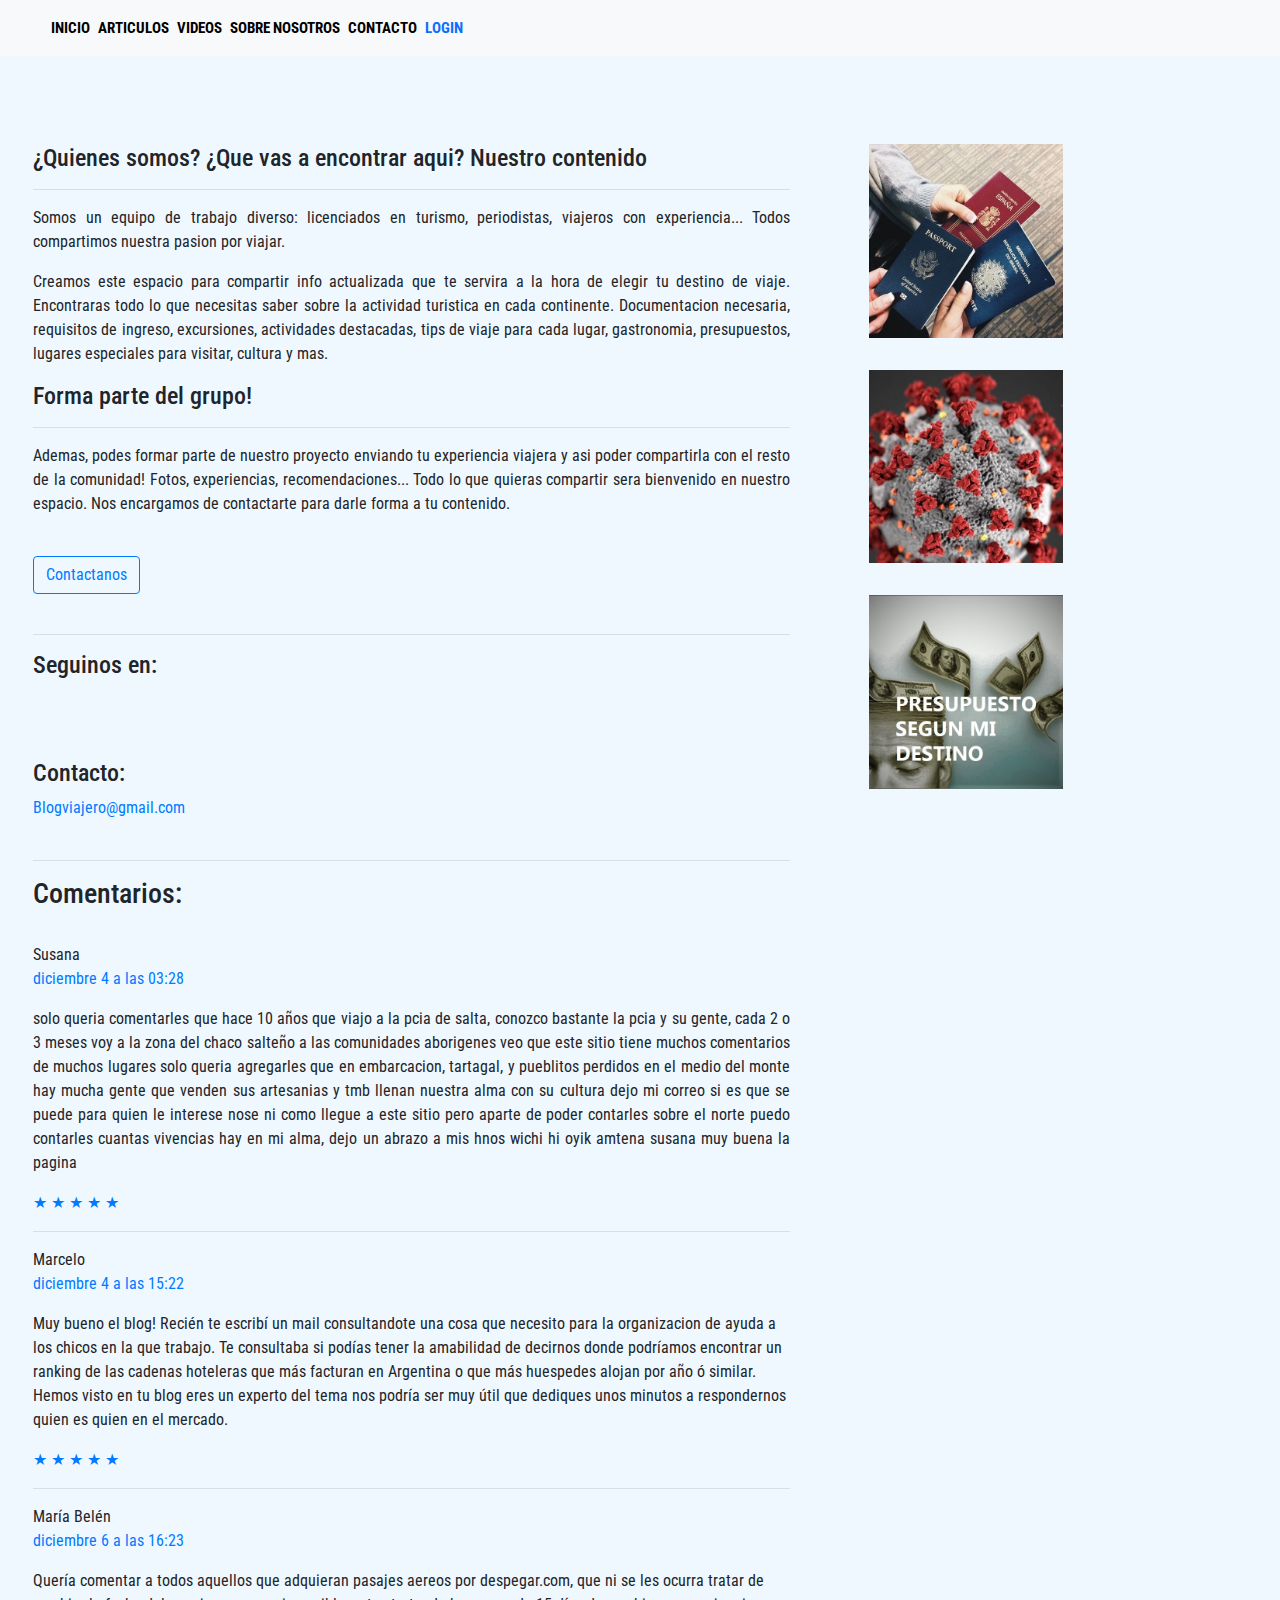
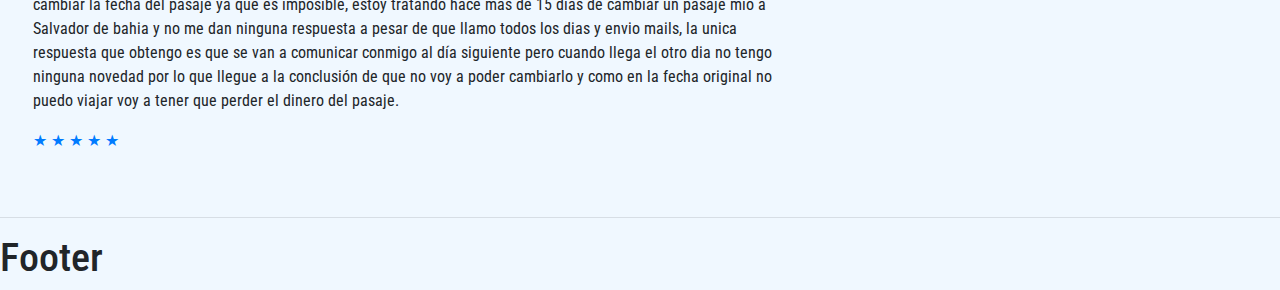
==== ABOUT.HTML @ d4d4cdcd "pullandpush_agustin_articuloshtml_e_imagenes" ====
<!DOCTYPE html>
<html lang="en">
  <head>
    <!-- Required meta tags -->
    <meta charset="utf-8" />
    <meta name="viewport" content="width=device-width, initial-scale=1" />

    <!-- Bootstrap CSS -->
    <link
      href="https://cdn.jsdelivr.net/npm/bootstrap@5.0.0-beta2/dist/css/bootstrap.min.css"
      rel="stylesheet"
      integrity="sha384-BmbxuPwQa2lc/FVzBcNJ7UAyJxM6wuqIj61tLrc4wSX0szH/Ev+nYRRuWlolflfl"
      crossorigin="anonymous"
    />
    <link
      rel="stylesheet"
      href="https://fonts.googleapis.com/css?family=Open+Sans:300,300i,400,600"
    />
    <link
      rel="stylesheet"
      href="https://stackpath.bootstrapcdn.com/bootstrap/4.3.1/css/bootstrap.min.css"
      integrity="sha384-ggOyR0iXCbMQv3Xipma34MD+dH/1fQ784/j6cY/iJTQUOhcWr7x9JvoRxT2MZw1T"
      crossorigin="anonymous"
    />
    <link
      rel="stylesheet"
      href="hps://uttse.fontawesome.com/releases/v5.7.2/css/all.css"
      integrity="sha384-fnmOCqbTlWIlj8LyTjo7mOUStjsKC4pOpQbqyi7RrhN7udi9RwhKkMHpvLbHG9Sr"
      crossorigin="anonymous"
    />
    <link rel="stylesheet" href="assets/css/animate.css" />
    <link rel="stylesheet" href="assets/css/style.css" />
    <link rel="stylesheet" href="assets/css/media-queries.css" />

    <link
      href="https://cdn.jsdelivr.net/npm/bootstrap@5.0.0-beta1/dist/css/bootstrap.min.css"
      rel="stylesheet"
      integrity="sha384-giJF6kkoqNQ00vy+HMDP7azOuL0xtbfIcaT9wjKHr8RbDVddVHyTfAAsrekwKmP1"
      crossorigin="anonymous"
    />
    <link
      href="https://fonts.googleapis.com/css2?family=Raleway&family=Signika&display=swap"
      rel="stylesheet"
    />
    <link
      rel="stylesheet"
      href="https://cdnjs.cloudflare.com/ajax/libs/font-awesome/5.14.0/css/all.min.css"
      integrity="sha512-1PKOgIY59xJ8Co8+NE6FZ+LOAZKjy+KY8iq0G4B3CyeY6wYHN3yt9PW0XpSriVlkMXe40PTKnXrLnZ9+fkDaog=="
      crossorigin="anonymous"
    />

    <!--Bootstrap CSS-->
    <link
      href="https://cdn.jsdelivr.net/npm/bootstrap@5.0.0-beta1/dist/css/bootstrap.min.css"
      rel="stylesheet"
      integrity="sha384-giJF6kkoqNQ00vy+HMDP7azOuL0xtbfIcaT9wjKHr8RbDVddVHyTfAAsrekwKmP1"
      crossorigin="anonymous"
    />
    <link
      href="https://cdn.jsdelivr.net/npm/bootstrap@5.0.0-beta1/dist/css/bootstrap.min.css"
      rel="stylesheet"
      integrity="sha384-giJF6kkoqNQ00vy+HMDP7azOuL0xtbfIcaT9wjKHr8RbDVddVHyTfAAsrekwKmP1"
      crossorigin="anonymous"
    />

    <link rel="preconnect" href="https://fonts.gstatic.com" />
    <link
      href="https://fonts.googleapis.com/css2?family=Russo+One&display=swap"
      rel="stylesheet"
    />
    <link rel="preconnect" href="https://fonts.gstatic.com" />
    <link
      href="https://fonts.googleapis.com/css2?family=Archivo+Black&family=Russo+One&display=swap"
      rel="stylesheet"
    />
    <link
      rel="stylesheet"
      href="https://use.fontawesome.com/releases/v5.8.1/css/all.css"
      integrity="sha384-50oBUHEmvpQ+1lW4y57PTFmhCaXp0ML5d60M1M7uH2+nqUivzIebhndOJK28anvf"
      crossorigin="anonymous"
    />
    <link rel="preconnect" href="https://fonts.gstatic.com" />
    <link
      href="https://fonts.googleapis.com/css2?family=Roboto+Condensed:wght@700&display=swap"
      rel="stylesheet"
    />
    <link rel="icon" href="/favicon.ico" />
    <link
      href="https://fonts.googleapis.com/css?family=Montserrat:400,700"
      rel="stylesheet"
      type="text/css"
    />
    <link
      href="https://fonts.googleapis.com/css?family=Droid+Serif:400,700,400italic,700italic"
      rel="stylesheet"
      type="text/css"
    />
    <link
      href="https://fonts.googleapis.com/css?family=Roboto+Slab:400,100,300,700"
      rel="stylesheet"
      type="text/css"
    />
    <link rel="stylesheet" href="style.css" />

    <title>Turismo - Sobre NOSOTROS</title>
  </head>
  <body class="bodypf" id="Inicio">
    <!-- Barra de navegacion-->
    <!--
  <nav class="navbar navbar-expand-lg navbar-dark fixed-top navbar_color"  style="color: #cc3a15;"id="mainNav">
    <div class="container">
      <a class="navbar-brand js-scroll-trigger" href="#page-top"><img class="nav_icon zoom" src="./img/pink-floyd2.png"
          alt="" /></a>
      <button class="navbar-toggler navbar-toggler-right" type="button" data-toggle="collapse"
        data-target="#navbarResponsive" aria-controls="navbarResponsive" aria-expanded="false"
        aria-label="Toggle navigation">
        Menu
        <i class="fas fa-bars ml-1"></i>
      </button>
      <div class="collapse navbar-collapse" id="navbarResponsive">
        <ul class="navbar-nav text-uppercase ml-auto">
          <li class="nav-item navbar_color1"><a class="nav-link js-scroll-trigger navbar_color1" href="#page-top">HOME</a></li>
          <li class="nav-item"><a class="nav-link js-scroll-trigger navbar_color1" href="#news">NEWS</a></li>
          <li class="nav-item"><a class="nav-link js-scroll-trigger navbar_color1" href="#best_videos">BEST VIDEOS...</a></li>
          <li class="nav-item"><a class="nav-link js-scroll-trigger navbar_color1" href="#discography">DISCOGRAPHY</a></li>
          <li class="nav-item"><a class="nav-link js-scroll-trigger navbar_color1" href="#contact">CONCTACT US</a></li>
        </ul>

      </div>

    </div>
  </nav> -->

    <!--%%%%%%%%%%%%%%%%%%%%%%%%%%%%%%%%%%%%%%%%%%%%%%%%%%%%%%%%%%%%%%%%%%%%%%%%%%%%%%%%%%%%%%-->

    <nav class="navbar navbar-expand-sm navbar-light bg-light sticky-top">
      <div class="container-fluid">
        <a class="navbar-brand" href="./index.html"
          ><img class="logo-navbar" src="..." alt=""
        /></a>
        <button
          class="navbar-toggler"
          type="button"
          data-bs-toggle="collapse"
          data-bs-target="#navbarNavAltMarkup"
          aria-controls="navbarNavAltMarkup"
          aria-expanded="false"
          aria-label="Toggle navigation"
        >
          <span class="navbar-toggler-icon"></span>
        </button>
        <div
          class="collapse navbar-collapse navbar-align"
          id="navbarNavAltMarkup"
        >
          <div class="navbar-nav">
            <a class="button" href="#Inicio">INICIO</a>
            <a class="button" href="#idarticulos">ARTICULOS</a>
            <a class="button" href="#idvideos">VIDEOS</a>
            <a class="button" href="#idsobrenosotros">SOBRE NOSOTROS</a>
            <a class="button" href="#idcontacto">CONTACTO</a>
          </div>
          <div>
            <!-- Button trigger modal -->

            <button
              type="button"
              class="btn btn-outline-primary btn-sm button-login"
              data-bs-toggle="modal"
              data-bs-target="#modalLogin"
              href="#"
            >
              LOGIN
            </button>
          </div>
        </div>
      </div>
    </nav>

    <!-- Modal Login -->
    <div
      class="modal fade"
      id="modalLogin"
      tabindex="-1"
      aria-labelledby="exampleModalLabel"
      aria-hidden="true"
    >
      <div class="modal-dialog">
        <div class="modal-content">
          <div class="modal-header">
            <p class="modal-title" id="exampleModalLabel"></p>
            <button
              type="button"
              class="btn-close button-close"
              data-bs-dismiss="modal"
              aria-label="Close"
            ></button>
          </div>
          <div class="modal-body">
            <button class="button-modal-logfb">Ingresar con Facebook</button>
            <button class="button-modal-loggl">Ingresar con Google</button>
            <div class="modal-separator">
              <span class="modal-span">or</span>
              <hr class="modal-hr" />
            </div>
            <form>
              <div class="mb-3">
                <label for="exampleInputEmail1" class="form-label"></label>
                <input
                  type="email"
                  class="form-control"
                  id="exampleInputEmail1"
                  aria-describedby="emailHelp"
                  placeholder="Ingrese su correo electronico"
                />
              </div>
              <div class="mb-3">
                <label for="exampleInputPassword1" class="form-label"></label>
                <input
                  type="password"
                  class="form-control"
                  id="exampleInputPassword1"
                  placeholder="Ingrese su contraseña"
                />
              </div>
              <div class="mb-3 form-check">
                <input
                  type="checkbox"
                  class="form-check-input"
                  id="exampleCheck1"
                />
                <label class="form-check-label" for="exampleCheck1"
                  >Recuerdame</label
                >
              </div>
              <div class="link-fyp">
                <a href="#">¿Olvidaste tu contraseña?</a>
              </div>
              <button type="submit" class="button-modal-login">Ingresar</button>
            </form>
          </div>
          <div class="modal-footer">
            <a href="">¿No tienes una cuenta? Registrarse</a>
          </div>
        </div>
      </div>
    </div>

    <!--%%%%%%%%%%%%%%%%%%%%%%%%%%%%%%%%%%%%%%%%%%%%%%%%%%%%%%%%%%%%%%%%%%%%%%%%%%%%%%%%%%%%%%-->
    <header>
      <!--IMAGEN PRINCIPAL-->
      <section>
        <div>
          <img style="width: 100%;" src="./img1/cabecera-bonvoyage.jpg" alt="" />
        </div>
      </section>
    </header>
    <!--Quienes somos?-->

    <section class="row">
      <div class="col-md-8 p-5">
        <p class="text-justify" style="align-content: center">
          <H4>¿Quienes somos? ¿Que vas a encontrar aqui? Nuestro contenido</H4>
          <hr>
        </p>
        <p class="text-justify" style="align-content: center">
          Somos un equipo de trabajo diverso: licenciados en turismo,
          periodistas, viajeros con experiencia... Todos compartimos nuestra
          pasion por viajar.
        </p>
        <p class="text-justify" style="align-content: center">
          Creamos este espacio para compartir info actualizada que te servira a
          la hora de elegir tu destino de viaje. Encontraras todo lo que
          necesitas saber sobre la actividad turistica en cada continente.
          Documentacion necesaria, requisitos de ingreso, excursiones,
          actividades destacadas, tips de viaje para cada lugar, gastronomia,
          presupuestos, lugares especiales para visitar, cultura y mas.
        </p>
        <h4>Forma parte del grupo!</h4>
        <hr>
        <p class="text-justify" style="align-content: center">
          Ademas, podes formar parte de nuestro proyecto enviando tu experiencia
          viajera y asi poder compartirla con el resto de la comunidad! Fotos, experiencias, recomendaciones... Todo lo que quieras compartir sera bienvenido en nuestro espacio. Nos encargamos de contactarte para darle forma a tu contenido.
        </p>
        <br>
        <button type="button" class="btn btn-outline-primary">Contactanos</button>
        <br><br>
        <hr>
        <div>
        <h4>Seguinos en:</h4>
        <br>
        <a href="https://www.facebook.com/" class="card-link fab fa-facebook-square fa-2x giro" target="_blank"></a>
        <a href="https://www.google.com/" class="card-link fab fa-google-plus-square fa-2x giro" target="_blank"></a>
        <a href="https://www.instagram.com/" class="card-link fab fa-instagram-square fa-2x giro" target="_blank"></a>
        <br><br>
        <h4>Contacto:</h4>
        <span><a href="#">Blogviajero@gmail.com</a></span>
        <br><br>
        <hr>
    </div>
    <!--SECCION COMENTARIOS-->
    <section>
        <H3>Comentarios:</H3>
        <br>
        <span>Susana</span>
        <p><a href="#">diciembre 4 a las 03:28</a></p>
        <p class="text-justify" style="align-content: center">solo queria comentarles que hace 10 años que viajo a la pcia de salta, conozco bastante la pcia y su gente, cada 2 o 3 meses voy a la zona del chaco salteño a las comunidades aborigenes veo que este sitio tiene muchos comentarios de muchos lugares solo queria agregarles que en embarcacion, tartagal, y pueblitos perdidos en el medio del monte hay mucha gente que venden sus artesanias y tmb llenan nuestra alma con su cultura dejo mi correo si es que se puede para quien le interese nose ni como llegue a este sitio pero aparte de poder contarles sobre el norte puedo contarles cuantas vivencias hay en mi alma, dejo un abrazo a mis hnos wichi hi oyik amtena susana muy buena la pagina
          </p>
          <div class="ec-stars-wrapper">
            <a href="" data-value="1" title="Votar con 1 estrellas">&#9733;</a>
            <a href="" data-value="2" title="Votar con 2 estrellas">&#9733;</a>
            <a href="" data-value="3" title="Votar con 3 estrellas">&#9733;</a>
            <a href="" data-value="4" title="Votar con 4 estrellas">&#9733;</a>
            <a href="" data-value="5" title="Votar con 5 estrellas">&#9733;</a>
        </div>
          <hr>
          <span>Marcelo</span>
          <p><a href="#">diciembre 4 a las 15:22</a></p>
          <p>Muy bueno el blog! Recién te escribí un mail consultandote una cosa que necesito para la organizacion de ayuda a los chicos en la que trabajo. Te consultaba si podías tener la amabilidad de decirnos donde podríamos encontrar un ranking de las cadenas hoteleras que más facturan en Argentina o que más huespedes alojan por año ó similar. Hemos visto en tu blog eres un experto del tema nos podría ser muy útil que dediques unos minutos a respondernos quien es quien en el mercado.</p>
          <div class="ec-stars-wrapper">
            <a href="" data-value="1" title="Votar con 1 estrellas">&#9733;</a>
            <a href="" data-value="2" title="Votar con 2 estrellas">&#9733;</a>
            <a href="" data-value="3" title="Votar con 3 estrellas">&#9733;</a>
            <a href="" data-value="4" title="Votar con 4 estrellas">&#9733;</a>
            <a href="" data-value="5" title="Votar con 5 estrellas">&#9733;</a>
          </div>
          <hr>
          <span>María Belén</span>
          <p><a href="#">diciembre 6 a las 16:23</a></p>
          <p>Quería comentar a todos aquellos que adquieran pasajes aereos por despegar.com, que ni se les ocurra tratar de cambiar la fecha del pasaje ya que es imposible, estoy tratando hace mas de 15 días de cambiar un pasaje mio a Salvador de bahia y no me dan ninguna respuesta a pesar de que llamo todos los dias y envio mails, la unica respuesta que obtengo es que se van a comunicar conmigo al día siguiente pero cuando llega el otro dia no tengo ninguna novedad por lo que llegue a la conclusión de que no voy a poder cambiarlo y como en la fecha original no puedo viajar voy a tener que perder el dinero del pasaje.</p>
          <div class="ec-stars-wrapper">
            <a href="" data-value="1" title="Votar con 1 estrellas">&#9733;</a>
            <a href="" data-value="2" title="Votar con 2 estrellas">&#9733;</a>
            <a href="" data-value="3" title="Votar con 3 estrellas">&#9733;</a>
            <a href="" data-value="4" title="Votar con 4 estrellas">&#9733;</a>
            <a href="" data-value="5" title="Votar con 5 estrellas">&#9733;</a>
          </div>
        </section>
      </div>
      <!--SIDEBAR-->
      <div class="col-md-3 herald-sidebar-right">
        <div class="mt-5 p-3">
          <a href="#">
          <img style="width: 75%; height: 75%;" src="./img1/pasaporte.jpg" href="#">
          </a>
        </div>
        <div class="p-3">
            <a href="#">
            <img style="width: 75%; height: 75%;" src="./img1/covid19.jpg" href="#">
            </a>
          </div>
          <div class="p-3">
            <a href="#">  
            <img style="width: 75%; height: 75%;" src="./img1/DINERO.jpg" href="#">
            </a>
          </div>
      </div>


    </section>
    <!--Footer-->
    <section>
      <hr />
      <h1>Footer</h1>
    </section>
    <!-- Optional JavaScript; choose one of the two! -->

    <!-- Option 1: Bootstrap Bundle with Popper -->
    <script
      src="https://cdn.jsdelivr.net/npm/bootstrap@5.0.0-beta2/dist/js/bootstrap.bundle.min.js"
      integrity="sha384-b5kHyXgcpbZJO/tY9Ul7kGkf1S0CWuKcCD38l8YkeH8z8QjE0GmW1gYU5S9FOnJ0"
      crossorigin="anonymous"
    ></script>

    <!-- Option 2: Separate Popper and Bootstrap JS -->
    <!--
    <script src="https://cdn.jsdelivr.net/npm/@popperjs/core@2.6.0/dist/umd/popper.min.js" integrity="sha384-KsvD1yqQ1/1+IA7gi3P0tyJcT3vR+NdBTt13hSJ2lnve8agRGXTTyNaBYmCR/Nwi" crossorigin="anonymous"></script>
    <script src="https://cdn.jsdelivr.net/npm/bootstrap@5.0.0-beta2/dist/js/bootstrap.min.js" integrity="sha384-nsg8ua9HAw1y0W1btsyWgBklPnCUAFLuTMS2G72MMONqmOymq585AcH49TLBQObG" crossorigin="anonymous"></script>
    -->
  </body>
</html>
---- style.css ----
.bodypf {
  /*background-image: url("./img/pulse.jpg");*/
  background-color: aliceblue;
  min-height: 100vh;
  display: flex;
  flex-direction: column;
  background-repeat: no-repeat;
  background-attachment: fixed;  
  background-size: cover;
  font-family: 'Roboto Condensed', sans-serif;
}

.no_wrap {
  display: flex;
  flex-wrap: nowrap;
}

.nav_icon {
    width: 100px;
    height: 50px;
}
.wrapper {
    overflow: visible;
    padding: 0 15px;
}

.nav-bar {
    height: 80px;
    background: #151515;
    overflow: visible;
    z-index: 110;
    background-repeat: no-repeat;
    background-position: top center;
    background-image: url(../img/nav-bg.png);
    background-attachment: fixed; 
}
.social-links1 {
        display: flex;
        flex-direction: row;
        margin-top: auto;
        justify-content: right;
        background-color: rgba(5, 1, 7, 0);
        font-family: sans-serif ;
        color: aliceblue;
        width: 100%;

}

.giro  {
    transition-duration: 0.7s;
    
}

.zoom {
  background-color: rgba(0, 128, 0, 0);
  transition: transform .2s; /* Animation */
  margin: 0 auto;
}

.giro:hover {
    transform: rotate3d(0.8, 1, 0, 360deg);
    transition-timing-function: ease-in-out;
    
}

.zoom:hover {
  transform: scale(2); /* (150% zoom - Note: if the zoom is too large, it will go outside of the viewport) */
}
.header_image {
    padding-top: 18rem;
    padding-bottom: 12rem;
    text-align: center;
    color: #fff;
    background-repeat: no-repeat;
    background-attachment: scroll;
    background-position: center center;
    background-size: cover;
    min-height: auto;
    /*background-image: url("./img/pulse.jpg");*/
    background-image: url("./img/bg_header.jpg");
    background-attachment: scroll; 
    
  }

  .disc_image {
    padding-top: 18rem;
    padding-bottom: 12rem;
    text-align: center;
    color: rgb(8, 0, 0);
    background-repeat: no-repeat;
    background-attachment: scroll;
    background-position: center center;
    background-size: cover;
    min-height: auto;
    background-image: url("./img/bg_disc.jpg");
    background-attachment: scroll; 
  }


  .news_image {
    padding-top: 18rem;
    padding-bottom: 12rem;
    text-align: center;
    color: rgb(8, 0, 0);
    background-repeat: no-repeat;
    background-attachment: scroll;
    background-position: center center;
    background-size: cover;
    min-height: auto;
    /*background: linear-gradient(to bottom, rgba(255,255,255,0.15) 0%, rgba(252, 249, 249, 0.15) 100%), radial-gradient(at top center, rgba(241, 239, 239, 0.4) 0%, rgba(245, 241, 241, 0.4) 120%) #989898;*/
    /*background-blend-mode: multiply,multiply;*/
    /*background-image: url("./img/bg_disc.jpg");*/
    /*background-image: url("./img1/bg_articulos.jfif");*/
    background-color: rgb(218, 234, 248);
    background-attachment: scroll; 

  }

  .bg_footer2 {
    padding-top: 18rem;
    padding-bottom: 12rem;
    text-align: center;
    color: rgb(8, 0, 0);
    background-repeat: no-repeat;
    background-attachment: scroll;
    background-position: center center;
    background-size: auto;
    min-height: auto;
    /*background: linear-gradient(to bottom, rgba(255,255,255,0.15) 0%, rgba(252, 249, 249, 0.15) 100%), radial-gradient(at top center, rgba(241, 239, 239, 0.4) 0%, rgba(245, 241, 241, 0.4) 120%) #989898;*/
    /*background-blend-mode: multiply,multiply;*/
    /*background-image: url("./img/bg_disc.jpg");*/
    background-image: url("./img/bg_footer2.png");
    background-attachment: scroll; 

  }

  
.bg_white {

 background-color: aliceblue;
    
}
.bg_white_tr {
    
    background-color: rgba(240, 248, 255, 0.37);
       
   }
.bg_black {

    background-color: black;
       
   }

   .bg_black_tr {

    background-color: rgba(0, 0, 0, 0.205);
       
   }

   .bg_blue_tr {

    background-color: rgba(9, 63, 133, 0.548);
       
   }
   .bg_green_tr {

    background-color: rgba(38, 102, 12, 0.5);
       
   }
   
   

.navbar_color10 {
  color: #cc3c3c ;
}
a .navbar_color10:hover {
  color: #6d6060 ;
}
  .best_image {
    padding-top: 18rem;
    padding-bottom: 12rem;
    text-align: center;
    color: rgb(2, 0, 0);
    background-repeat: no-repeat;
    background-attachment: scroll;
    background-position: center center;
    background-size: cover;
    min-height: auto;
    /*background-color:black;*/
    background-image: url(./img/bg_bestvideos.jpg);
    background-blend-mode: multiply,multiply;
    background-attachment: scroll; 

    /*background-image: url("./img/bg_news.jpg");*/
  }
  .zoom {
    background-color: rgba(0, 128, 0, 0);
    transition: transform .2s; /* Animation */
    margin: 0 auto;
  }
  


  /* Best videos section*/
  * {
	margin:0;
	padding: 0;
	box-sizing: border-box;
}
section {
	position: relative;
	width: 100%;
	/*height: 100vh;*/
 
}
section video{
	position: absolute;
	top: 0;
	left: 0;
	width: 100%;
	height: 100%;
	object-fit: cover;
}
section .navegacion{
	position: absolute;
	bottom: 40px;
	left: 50%;
	transform: translateX(-50%);
	z-index: 100;
	display: flex;
	justify-content: center;
	align-items:  center;
}
 
section .navegacion li{
	list-style: none;
	cursor: pointer;
	margin: 0 10px;
	border-radius: 2px;
	background: #eee;
	padding: 3px 3px 0;
	opacity: 0.65;
	transition: 0.6s;
}
 
section .navegacion li:hover{
	opacity: 1;
	background: #fff;
}
 
section .navegacion li img{
	width: 150px;
	transition: 0.6s;
}
 
section .navegacion li img:hover{
	width: 200px;
}

.bg_white_tr .visitado {
    color: rgb(245, 248, 245);
    text-decoration: none;
  }


  /*section contact-footer*/

  footer {
    padding-top: 30px;
    background-color: #292c2f;
    color: #bbb;
  }
  
  footer a {
    color: #999;
    text-decoration:none;
  }
  
  footer a:hover, footer a:focus {
    color: #aaa;
    text-decoration:none;
    border-bottom:1px dotted #999;
  }
  
  footer .form-control {
      background-color: #1f2022;
      box-shadow: 0 1px 0 0 rgba(255, 255, 255, 0.1);
      border: none;
      resize: none;
      color: #d1d2d2;
      padding: 0.7em 1em;
  }

  div.sticky {
    position: -webkit-sticky; /* Safari */
    position: sticky;
    top: 0;
  }

  .img1 {
    max-width: 400px;
    
  }
  img.img1 {
    max-width: 400px;
    
  }
  
  @media screen and (max-width: 2500px) {
    .img1 {
      width: 400px;
      max-height: 510px;
      /*overflow: hidden;*/
      justify-content: space-between;
    
    }
    .img2 {
      width: 400px;
      max-height: 100px;
      /*overflow: hidden;*/
      justify-content: space-between;
    
    }

    div.card {
      width: 400px;
      height: 900px;
      /*overflow: hidden;*/
      
    }
  
  }

  @media screen and (max-width: 768px) {
    .img1 {
      width: 225px;
      max-height: 280px;
      /*overflow: hidden;*/
      justify-content: space-between;
    
    }
    .img2 {
      width: 225px;
      max-height: 100px;
      /*overflow: hidden;*/
      justify-content: space-between;
    
    }

    div.card {
      width: 225px;
      height: 400px;
      /*overflow: hidden;*/
      
    }
    
    }

    h4.img1 {
      font-size: 0.8rem;
    }
    h6.img1 {
      font-size: 0.5rem;
    }
    p.img1 {
      font-size: 0.3rem;
    }

    }

  
    

    @media screen and (max-width: 425px) {
      .img1 {
        width: 130px;
        max-height: 130px;
        /*overflow: hidden;*/
        justify-content: space-between;
    
      }

      .img2 {
        width: 130px;
        max-height: 50px;
        /*overflow: hidden;*/
        justify-content: space-between;
    
      }
      div.card {
        width: 130px;
        height: 300px;
        /*overflow: hidden;*/
        /*font-size: 0.5rem;*/
       
    }
    h4 {
      font-size: 0.5rem;
    }
    h6 {
      font-size: 0.3rem;
    }
    p {
      font-size: 0.1rem;
    }

  }

  @media screen and (max-width: 375px) {
    .img1 {
      width: 115px;
      max-height: 320px;
      /*overflow: hidden;*/
      justify-content: space-between;
    }

    .img2 {
      width: 115px;
      max-height: 30px;
      /*overflow: hidden;*/
      justify-content: space-between;
    }
    
    div.card {
      width: 115px;
      height: 300px;
      /*overflow: hidden;*/
      /*font-size: 0.5rem;*/
     
  }
  h4 {
    font-size: 0.5rem;
  }
  h6 {
    font-size: 0.3rem;
  }
  p {
    font-size: 0.1rem;
  }
  div.card.img2 {
    width: 115px;
    height: 30px;
    /*overflow: hidden;*/
    /*font-size: 0.5rem;*/
   
}


}




  @media screen and (max-width: 320px) {
    .img1 {
      width: 100px;
      max-height: 160px;
      /*overflow: hidden;*/
      justify-content: space-between;
    }
    .img2 {
      width: 100px;
      max-height: 25px;
      /*overflow: hidden;*/
      justify-content: space-between;
    }
    div.card {
      width: 100px;
      max-height: 160px;
      /*overflow: hidden;*/
      /*font-size: 0.5rem;*/
      margin-left: 0;
  }
  div.card.img2 {
    width: 100px;
    max-height: 80px;
    /*overflow: hidden;*/
    /*font-size: 0.5rem;*/
}

  h4 {
    font-size: 0.4rem;
  }
  h6 {
    font-size: 0.2rem;
  }
  p {
    font-size: 0.1rem;
  }
}


/* css agustin*/
/* CSS NAVBAR */

.logo-navbar {
  width: 70px;
}

@media only screen and (min-width: 768px) {
  .navbar-align {
    width: 450px;
  }
}

/* CSS NAVBAR Buttons */

.button {
  padding: 0.1rem 0.25rem;
  font-weight: bold;
  font-size: 0.95rem;
  color: black;
  text-decoration: none;
}

.button-login {
  padding: 0.1rem 0.25rem;
  font-weight: 700;
  font-size: 0.95rem;
  color: #0d6efd;
  text-decoration: none;
  background-color: #f8f9fa;
  border: none;
}

nav > div > div > div > a:hover {
  color: rgb(140, 211, 235);
  transform: scale(1.03);
}

nav > div > div > div > a:active {
  color: rgb(140, 211, 235);
  transform: scale(1.03);
}

/* CSS Modal Login */

.button-close {
  font-size: 10px;
}
.button-modal-logfb {
  border: 1px solid black;
  background-color: #4568b2;
  color: white;
  font-weight: 500;
  font-size: 14px;
  width: 100%;
  margin: 10px 0px 0px;
  padding: 14px 16px;
}

.button-modal-loggl {
  border: 1px solid grey;
  background-color: transparent;
  color: black;
  font-weight: 500;
  font-size: 14px;
  width: 100%;
  margin: 10px 0px 0px;
  padding: 14px 16px;
}

.modal-separator {
  position: relative;
  text-align: center;
  height: 34px;
}

.modal-span {
  font-size: 14px;
  font-weight: bold;
  text-align: center;
  color: #757575;
  display: inline-block;
  background-color: white;
  padding: 8px;
  margin-top: 10px;
  margin-bottom: 10px;
}

.modal-hr {
  margin: -25px auto 10px;
  width: 100%;
  border: 0;
  border-top: 1px solid rgb(224, 224, 224);
  opacity: 100;
}

.link-fyp {
  margin: 1rem 0;
}

div > div > div > div > form > div > a:link {
  text-decoration: none;
  color: black;
}

div > div > div > div > form > div > a:hover {
  text-decoration: none;
  color: black;
}

div > div > div > div > form > div > a:active {
  text-decoration: none;
  color: black;
}

div > div > div > div > form > div > a:visited {
  text-decoration: none;
  color: black;
}

.button-modal-login {
  border: 1px solid #eee;
  border-radius: 0;
  background-color: #1db9ec;
  color: white;
  font-weight: 500;
  font-size: 14px;
  width: 100%;
  margin: 10px 0px 0px;
  padding: 14px 16px;
}

div > div > div > div > a:link {
  text-decoration: none;
  color: black;
}

div > div > div > div > a:hover {
  text-decoration: none;
  color: black;
}

div > div > div > div > a:active {
  text-decoration: none;
  color: black;
}

div > div > div > div > a:visited {
  text-decoration: none;
  color: black;
}

/*css mauro*/

/*css cony*/

/*css eduardo*/

/* header*/
.carousel-item {
  height: 65vh;
  min-height: 350px;
  background: no-repeat center center scroll;
  -webkit-background-size: cover;
  -moz-background-size: cover;
  -o-background-size: cover;
  background-size: cover;
}
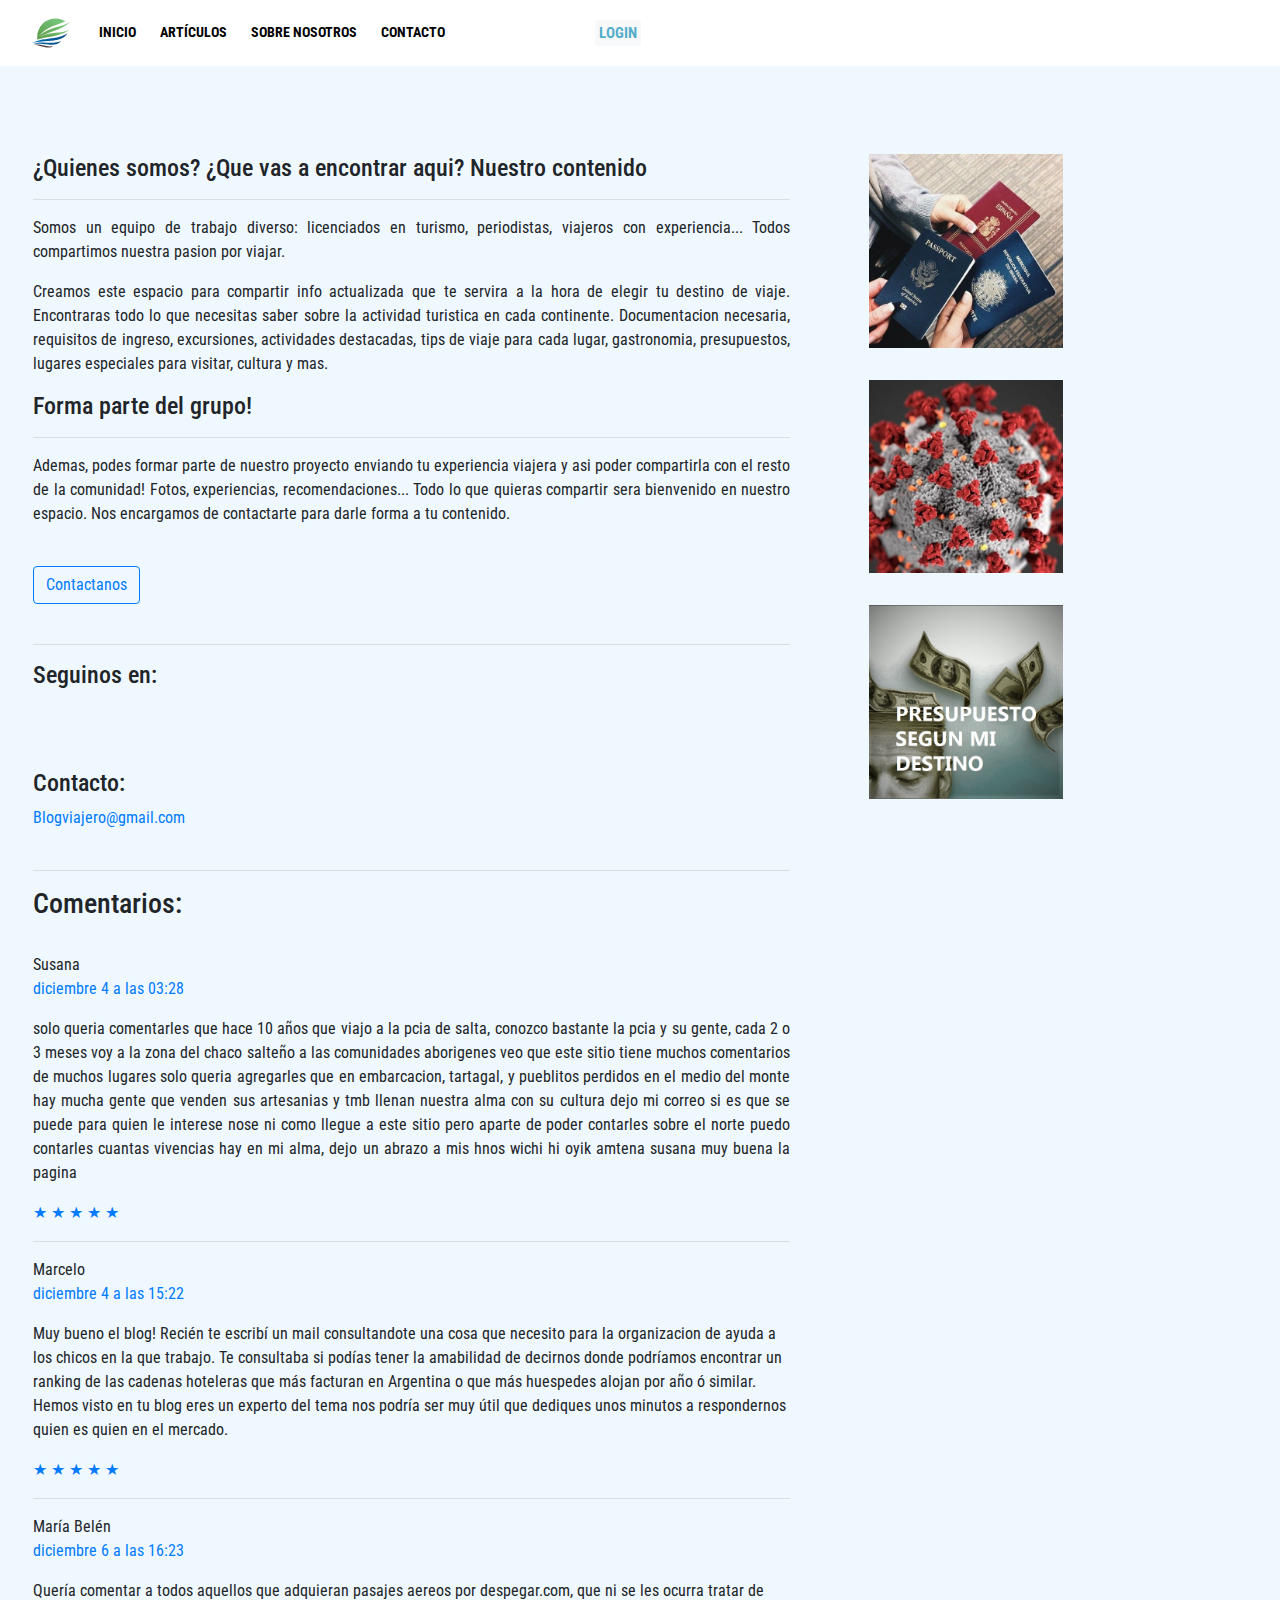
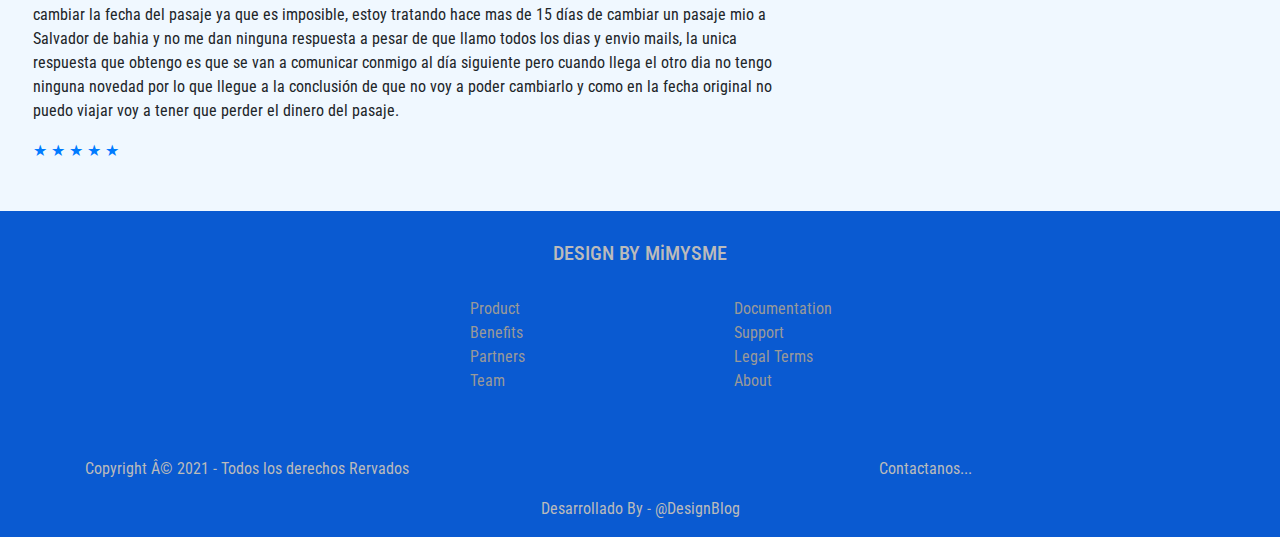
==== commit d7336cf6: "actualizo_index_y_navbar_en_htmls" ====
--- a/ABOUT.HTML
+++ b/ABOUT.HTML
@@ -101,81 +101,36 @@
       type="text/css"
     />
     <link rel="stylesheet" href="style.css" />
+    <link rel="stylesheet" href="./articulos-style.css" />
+
 
     <title>Turismo - Sobre NOSOTROS</title>
   </head>
   <body class="bodypf" id="Inicio">
-    <!-- Barra de navegacion-->
-    <!--
-  <nav class="navbar navbar-expand-lg navbar-dark fixed-top navbar_color"  style="color: #cc3a15;"id="mainNav">
-    <div class="container">
-      <a class="navbar-brand js-scroll-trigger" href="#page-top"><img class="nav_icon zoom" src="./img/pink-floyd2.png"
-          alt="" /></a>
-      <button class="navbar-toggler navbar-toggler-right" type="button" data-toggle="collapse"
-        data-target="#navbarResponsive" aria-controls="navbarResponsive" aria-expanded="false"
-        aria-label="Toggle navigation">
-        Menu
-        <i class="fas fa-bars ml-1"></i>
-      </button>
-      <div class="collapse navbar-collapse" id="navbarResponsive">
-        <ul class="navbar-nav text-uppercase ml-auto">
-          <li class="nav-item navbar_color1"><a class="nav-link js-scroll-trigger navbar_color1" href="#page-top">HOME</a></li>
-          <li class="nav-item"><a class="nav-link js-scroll-trigger navbar_color1" href="#news">NEWS</a></li>
-          <li class="nav-item"><a class="nav-link js-scroll-trigger navbar_color1" href="#best_videos">BEST VIDEOS...</a></li>
-          <li class="nav-item"><a class="nav-link js-scroll-trigger navbar_color1" href="#discography">DISCOGRAPHY</a></li>
-          <li class="nav-item"><a class="nav-link js-scroll-trigger navbar_color1" href="#contact">CONCTACT US</a></li>
-        </ul>
-
+    <!-- Barra de navegación -->
+    <nav id="Inicio" class="navbar navbar-expand-sm navbar-light sticky-top">
+      <div class="container-fluid justify-content-start">
+          <a class="navbar-brand" href="./index.html"><img class="logo-navbar" src="./img/logo-navbar.svg" alt=""></a>
+          <button class="navbar-toggler" type="button" data-bs-toggle="collapse" data-bs-target="#navbarNavAltMarkup"
+              aria-controls="navbarNavAltMarkup" aria-expanded="false" aria-label="Toggle navigation">
+              <span class="navbar-toggler-icon"></span>
+          </button>
+          <div class="collapse navbar-collapse navbar-align" id="navbarNavAltMarkup">
+              <div class="navbar-nav">
+                  <a class="button" href="./index.html">INICIO</a>
+                  <a class="button" href="./articulos.html">ARTÍCULOS</a>
+                  <a class="button" href="ABOUT.HTML">SOBRE NOSOTROS</a>
+                  <a class="button" href="#">CONTACTO</a>
+              </div>
+              <div>
+                  <!-- Button trigger modal -->
+
+                  <button type="button" class="btn btn-outline-primary btn-sm button-login" data-bs-toggle="modal"
+                      data-bs-target="#modalLogin" href="#">LOGIN</button>
+              </div>
+          </div>
       </div>
-
-    </div>
-  </nav> -->
-
-    <!--%%%%%%%%%%%%%%%%%%%%%%%%%%%%%%%%%%%%%%%%%%%%%%%%%%%%%%%%%%%%%%%%%%%%%%%%%%%%%%%%%%%%%%-->
-
-    <nav class="navbar navbar-expand-sm navbar-light bg-light sticky-top">
-      <div class="container-fluid">
-        <a class="navbar-brand" href="./index.html"
-          ><img class="logo-navbar" src="..." alt=""
-        /></a>
-        <button
-          class="navbar-toggler"
-          type="button"
-          data-bs-toggle="collapse"
-          data-bs-target="#navbarNavAltMarkup"
-          aria-controls="navbarNavAltMarkup"
-          aria-expanded="false"
-          aria-label="Toggle navigation"
-        >
-          <span class="navbar-toggler-icon"></span>
-        </button>
-        <div
-          class="collapse navbar-collapse navbar-align"
-          id="navbarNavAltMarkup"
-        >
-          <div class="navbar-nav">
-            <a class="button" href="#Inicio">INICIO</a>
-            <a class="button" href="#idarticulos">ARTICULOS</a>
-            <a class="button" href="#idvideos">VIDEOS</a>
-            <a class="button" href="#idsobrenosotros">SOBRE NOSOTROS</a>
-            <a class="button" href="#idcontacto">CONTACTO</a>
-          </div>
-          <div>
-            <!-- Button trigger modal -->
-
-            <button
-              type="button"
-              class="btn btn-outline-primary btn-sm button-login"
-              data-bs-toggle="modal"
-              data-bs-target="#modalLogin"
-              href="#"
-            >
-              LOGIN
-            </button>
-          </div>
-        </div>
-      </div>
-    </nav>
+  </nav>
 
     <!-- Modal Login -->
     <div
@@ -358,11 +313,109 @@
 
 
     </section>
-    <!--Footer-->
-    <section>
-      <hr />
-      <h1>Footer</h1>
-    </section>
+    <footer class="footer" id="idcontacto">
+      <div class="container">
+        <div class="row">
+          <div class="col-md">
+            <div class="d-flex justify-content-center">
+              <h5><i class="fa fa-code"></i> DESIGN BY MiMYSME</h5>
+            </div>
+            <div class="row d-flex justify-content-center mt-4 mb-4">
+              <div class="col-3 d-flex justify-content-center">
+                <ul class="list-unstyled">
+                  <li><a href="">Product</a></li>
+                  <li><a href="">Benefits</a></li>
+                  <li><a href="">Partners</a></li>
+                  <li><a href="">Team</a></li>
+                </ul>
+              </div>
+              <div class="col-3 d-flex justify-content-center">
+                <ul class="list-unstyled">
+                  <li><a href="">Documentation</a></li>
+                  <li><a href="">Support</a></li>
+                  <li><a href="">Legal Terms</a></li>
+                  <li><a href="">About</a></li>
+                </ul>
+              </div>
+            </div>
+            <div class="d-flex justify-content-center">
+              <a
+                href="https://www.facebook.com/"
+                class="card-link fab fa-facebook fa-2x giro"
+                target="_blank"
+              ></a>
+              <a
+                href="https://twitter.com/?lang=es"
+                class="card-link fab fa-twitter-square fa-2x giro"
+                target="_blank"
+              ></a>
+              <a
+                href="https://www.youtube.com/"
+                class="card-link fab fa-youtube-square fa-2x giro"
+                target="_blank"
+              ></a>
+              <a
+                href="https://www.instagram.com/"
+                class="card-link fab fa-instagram fa-2x giro"
+                target="_blank"
+              ></a>
+            </div>
+            <br />
+          </div>
+  
+          <div class="container">
+            <div class="row mt-auto">
+              <div class="col-md-6">
+                <p>Copyright Â© 2021 - Todos los derechos Rervados</p>
+              </div>
+              <div class="col-md-6 d-flex justify-content-center">
+                <p>Contactanos...</p>
+                <a
+                  href="https://mail.google.com/mail/u/0/?tab=rm&amp;ogbl#inbox"
+                  target="_blank"
+                  ><img src="./img/email.png" height="30px" alt="" />
+                </a>
+              </div>
+            </div>
+            <div class="row mt-auto">
+              <div class="col-md text-center">
+                <p>Desarrollado By - @DesignBlog</p>
+              </div>
+            </div>
+          </div>
+          <!-- <div class="col-md-2">
+            <h5 class="text-md-right">Contact Us</h5>
+            <hr />
+          </div>
+          <div class="col-md-5">
+            <form>
+              <fieldset class="form-group">
+                <input
+                  type="email"
+                  class="form-control"
+                  id="exampleInputEmail1"
+                  placeholder="Enter email"
+                />
+              </fieldset>
+              <fieldset class="form-group">
+                <textarea
+                  class="form-control"
+                  id="exampleMessage"
+                  placeholder="Message"
+                ></textarea>
+              </fieldset>
+              <fieldset class="form-group text-xs-right">
+                <button type="button" class="btn btn-secondary-outline btn-lg">
+                  Send
+                </button>
+              </fieldset>
+            </form>
+          </div> -->
+        </div>
+      </div>
+    </footer>
+    
+  </section>
     <!-- Optional JavaScript; choose one of the two! -->
 
     <!-- Option 1: Bootstrap Bundle with Popper -->
--- a/style.css
+++ b/style.css
@@ -1,12 +1,12 @@
 .bodypf {
   /*background-image: url("./img/pulse.jpg");*/
   background-color: aliceblue;
-  min-height: 100vh;
   display: flex;
   flex-direction: column;
   background-repeat: no-repeat;
   background-attachment: fixed;  
-  background-size: cover;
+  background-size: auto;
+  min-height: auto;
   font-family: 'Roboto Condensed', sans-serif;
 }
 
@@ -110,8 +110,9 @@
     /*background: linear-gradient(to bottom, rgba(255,255,255,0.15) 0%, rgba(252, 249, 249, 0.15) 100%), radial-gradient(at top center, rgba(241, 239, 239, 0.4) 0%, rgba(245, 241, 241, 0.4) 120%) #989898;*/
     /*background-blend-mode: multiply,multiply;*/
     /*background-image: url("./img/bg_disc.jpg");*/
-    /*background-image: url("./img1/bg_articulos.jfif");*/
-    background-color: rgb(218, 234, 248);
+    /*background-image: url("./img1/articulos.webp");*/
+    background: rgb(255,255,255);
+    background: radial-gradient(circle, rgb(115, 205, 228) 0%, rgb(248, 250, 249) 100%);
     background-attachment: scroll; 
 
   }
@@ -184,12 +185,13 @@
     background-repeat: no-repeat;
     background-attachment: scroll;
     background-position: center center;
-    background-size: cover;
+    background-size: 15%;
     min-height: auto;
-    /*background-color:black;*/
-    background-image: url(./img/bg_bestvideos.jpg);
-    background-blend-mode: multiply,multiply;
+    /*background-color: white ;*/
+    background-image: url(./img1/videos.png);
+    /*background-blend-mode: multiply,multiply;*/
     background-attachment: scroll; 
+    max-height: 800px;
 
     /*background-image: url("./img/bg_news.jpg");*/
   }
@@ -202,6 +204,10 @@
 
 
   /* Best videos section*/
+  .iframet {
+    width: 850px ;
+    height: 415px;
+  }
   * {
 	margin:0;
 	padding: 0;
@@ -265,11 +271,7 @@
 
   /*section contact-footer*/
 
-  footer {
-    padding-top: 30px;
-    background-color: #292c2f;
-    color: #bbb;
-  }
+  
   
   footer a {
     color: #999;
@@ -503,6 +505,37 @@
   }
 }
 
+/* CSS NAVBAR Buttons */
+
+.button {
+  padding: 0.1rem 0.25rem;
+  font-weight: bold;
+  font-size: 0.95rem;
+  color: black;
+  text-decoration: none;
+}
+
+.button-login {
+  padding: 0.1rem 0.25rem;
+  font-weight: 700;
+  font-size: 0.95rem;
+  color: #0d6efd;
+  text-decoration: none;
+  background-color: #f8f9fa;
+  border: none;
+}
+
+nav > div > div > div > a:hover {
+  color: rgb(140, 211, 235);
+  transform: scale(1.03);
+}
+
+nav > div > div > div > a:active {
+  color: rgb(140, 211, 235);
+  transform: scale(1.03);
+}
+
+/* CSS Modal Login */
 /* CSS NAVBAR Buttons */
 
 .button {
@@ -642,6 +675,121 @@
   color: black;
 }
 
+/* CSS Footer */
+
+footer {
+    margin-top: auto; /*cony*/
+    padding-top: 30px;
+    background-color: #0a5ad1;
+    color: #bbb;
+  }
+
+footer > div > ul > li {
+  list-style: none;
+}
+
+.img-logos-footer {
+  display: flex;
+  flex-wrap: wrap;
+  justify-content: space-between;
+  margin-left: 20%;
+  margin-right: 20%;
+}
+
+.img-footer {
+  width: 60px;
+  filter: invert(100%);
+}
+
+.copyright-footer {
+  margin-left: 20%;
+  color: black;
+}
+
+.links-footer {
+  display: flex;
+  flex-wrap: wrap;
+  margin-left: 20%;
+  padding: 0;
+}
+
+.color-icon {
+  color: black;
+  font-size: 20px;
+}
+
+.icons-footer {
+  margin-top: 10px;
+}
+
+footer > div > ul > a:link {
+  text-decoration: none;
+  list-style: none;
+  color: black;
+}
+
+footer > div > ul > a:visited {
+  text-decoration: none;
+  color: black;
+}
+
+footer > div > ul > a:hover {
+  text-decoration: none;
+  color: black;
+}
+
+footer > div > ul > a:active {
+  text-decoration: none;
+  color: black;
+}
+
+@media only screen and (max-width: 768px) {
+  .copyright-footer {
+    display: flex;
+    flex-wrap: wrap;
+    justify-content: start;
+    margin-left: 15%;
+    margin-right: 10%;
+  }
+  .links-footer {
+    margin-left: 15%;
+  }
+}
+
+@media only screen and (max-width: 425px) {
+  .img-footer {
+    margin-left: 0;
+  }
+  .icons-footer {
+    margin-left: 3px;
+    margin-right: 3px;
+    padding: 0;
+  }
+  .img-logos-footer {
+    display: flex;
+    justify-content: center;
+    margin-top: 10px;
+    margin-bottom: 15px;
+  }
+  .links-footer {
+    display: flex;
+    flex-wrap: wrap;
+    flex-direction: column;
+  }
+}
+
+@media only screen and (min-width: 1440px) {
+  footer {
+    padding-left: 10%;
+  }
+}
+
+@media only screen and (min-width: 650px) {
+  .priv-mediaq {
+    margin-left: 20px;
+  }
+}
+
 /*css mauro*/
 
 /*css cony*/
--- a/articulos-style.css
+++ b/articulos-style.css
@@ -0,0 +1,555 @@
+/* CSS BODY */
+
+body {
+  min-height: 100vh;
+  display: flex;
+  flex-direction: column;
+  font-family: 'Roboto Condensed';
+}
+
+/* CSS NAVBAR */
+
+.navbar {
+  background-color: white;
+}
+
+.logo-navbar {
+  width: 40px;
+}
+
+@media only screen and (min-width: 768px) {
+  .navbar-align {
+    width: 520px;
+  }
+}
+
+.navbar-nav {
+  width: 500px;
+}
+
+@media only screen and (max-width: 425px) {
+  nav div button {
+    margin-left: 65%;
+  }
+}
+
+@media only screen and (max-width: 320px) {
+  nav div button {
+    margin-left: 55%;
+  }
+}
+
+/* CSS NAVBAR Buttons */
+
+.button {
+  padding: 0.1rem 0.25rem;
+  margin: 0.5rem;
+  font-weight: bold;
+  font-size: 0.9rem;
+  color: black;
+  text-decoration: none;
+}
+
+.button-login {
+  padding: 0.1rem 0.25rem;
+  margin: 0.5rem;
+  font-weight: 700;
+  font-size: 0.95rem;
+  color: rgb(84, 173, 202);
+  text-decoration: none;
+  background-color: #f8f9fa;
+  border: none;
+}
+
+.button-login:hover {
+  background-color: rgb(140, 211, 235);
+}
+
+.button-login:active {
+  background-color: rgb(140, 211, 235);
+  box-shadow: 0 0 0 0.25rem rgb(140 211 235 / 50%) !important;
+}
+
+.button-login:focus {
+  box-shadow: 0 0 0 0.25rem rgb(140 211 235 / 50%) !important;
+}
+
+nav > div > div > div > a:hover {
+  color: rgb(140, 211, 235);
+  transform: scale(1.03);
+}
+
+nav > div > div > div > a:active {
+  color: rgb(140, 211, 235);
+  transform: scale(1.03);
+}
+
+/* CSS Modal Login */
+
+.button-close {
+  font-size: 10px;
+}
+.button-modal-logfb {
+  border: 1px solid black;
+  background-color: #4568b2;
+  color: white;
+  font-weight: 500;
+  font-size: 14px;
+  width: 100%;
+  margin: 10px 0px 0px;
+  padding: 14px 16px;
+}
+
+.button-modal-loggl {
+  border: 1px solid grey;
+  background-color: transparent;
+  color: black;
+  font-weight: 500;
+  font-size: 14px;
+  width: 100%;
+  margin: 10px 0px 0px;
+  padding: 14px 16px;
+}
+
+.modal-separator {
+  position: relative;
+  text-align: center;
+  height: 34px;
+}
+
+.modal-span {
+  font-size: 14px;
+  font-weight: bold;
+  text-align: center;
+  color: #757575;
+  display: inline-block;
+  background-color: white;
+  padding: 8px;
+  margin-top: 10px;
+  margin-bottom: 10px;
+}
+
+.modal-hr {
+  margin: -25px auto 10px;
+  width: 100%;
+  border: 0;
+  border-top: 1px solid rgb(224, 224, 224);
+  opacity: 100;
+}
+
+.link-fyp {
+  margin: 1rem 0;
+}
+
+div > div > div > div > form > div > a:link {
+  text-decoration: none;
+  color: black;
+}
+
+div > div > div > div > form > div > a:hover {
+  text-decoration: none;
+  color: black;
+}
+
+div > div > div > div > form > div > a:active {
+  text-decoration: none;
+  color: black;
+}
+
+div > div > div > div > form > div > a:visited {
+  text-decoration: none;
+  color: black;
+}
+
+.button-modal-login {
+  border: 1px solid #eee;
+  border-radius: 0;
+  background-color: #1db9ec;
+  color: white;
+  font-weight: 500;
+  font-size: 14px;
+  width: 100%;
+  margin: 10px 0px 0px;
+  padding: 14px 16px;
+}
+
+div > div > div > div > a:link {
+  text-decoration: none;
+  color: black;
+}
+
+div > div > div > div > a:hover {
+  text-decoration: none;
+  color: black;
+}
+
+div > div > div > div > a:active {
+  text-decoration: none;
+  color: black;
+}
+
+div > div > div > div > a:visited {
+  text-decoration: none;
+  color: black;
+}
+
+.button-singin:hover {
+  color: #4568b2;
+  font-weight: bold;
+}
+@media only screen and (max-width: 425px) {
+  .modal-width {
+    max-width: 400px;
+  }
+}
+
+/* CSS Articles */
+
+.article-card {
+  font-family: 'Roboto Condensed';
+}
+
+.font-titles {
+  font-family: 'Roboto Condensed';
+}
+
+.contenedor-cards-principal {
+  width: 50%;
+  margin-top: 30px;
+  margin-left: 5%;
+}
+
+.divisor-cards {
+  border: solid 2px lightblue;
+  opacity: 1;
+  width: 25%;
+  background-color: lightblue;
+}
+
+.link-cards:link {
+  text-decoration: none;
+  color: black;
+}
+
+.link-cards:visited {
+  text-decoration: none;
+  color: black;
+}
+
+.link-cards:hover {
+  text-decoration: none;
+  color: lightblue;
+  text-shadow: 2px 2px 2px black;
+}
+
+@media only screen and (max-width: 1024px) {
+  .contenedor-cards-principal {
+    width: 65%;
+  }
+}
+
+@media only screen and (max-width: 425px) {
+  .contenedor-cards-principal {
+    width: 90%;
+  }
+  div div div article p {
+    font-size: 12px;
+  }
+  div div div article h2 {
+    font-size: 20px;
+  }
+  div div div article h5 {
+    font-size: 16px;
+  }
+}
+
+/* CSS Efectos Cards */
+
+.article-card1:hover {
+  transition: ease-in;
+  background-image: url(./img/article-1.jpg);
+  background-position: center;
+  background-size: cover;
+  opacity: 0.65;
+  padding: 1rem;
+  color: aliceblue;
+  text-shadow: 2px 2px 2px black;
+  border-radius: 10px;
+}
+
+.article-card2:hover {
+  transition: ease-in;
+  background-image: url(./img/article-2.jpg);
+  background-position: center;
+  background-size: cover;
+  opacity: 0.65;
+  padding: 1rem;
+  color: aliceblue;
+  text-shadow: 2px 2px 2px black;
+  border-radius: 10px;
+}
+
+.article-card3:hover {
+  transition: ease-in;
+  background-image: url(./img/article-3.jpg);
+  background-position: center;
+  background-size: cover;
+  opacity: 0.65;
+  padding: 1rem;
+  color: aliceblue;
+  text-shadow: 2px 2px 2px black;
+  border-radius: 10px;
+}
+
+.article-card4:hover {
+  transition: ease-in;
+  background-image: url(./img/article-4.jpg);
+  background-position: center;
+  background-size: cover;
+  opacity: 0.65;
+  padding: 1rem;
+  color: aliceblue;
+  text-shadow: 2px 2px 2px black;
+  border-radius: 10px;
+}
+
+.article-card5:hover {
+  transition: ease-in;
+  background-image: url(./img/article-5.jpg);
+  background-position: center;
+  background-size: cover;
+  opacity: 0.65;
+  padding: 1rem;
+  color: aliceblue;
+  text-shadow: 2px 2px 2px black;
+  border-radius: 10px;
+}
+
+.article-card6:hover {
+  transition: ease-in;
+  background-image: url(./img/article-6.jpeg);
+  background-position: center;
+  background-size: cover;
+  opacity: 0.65;
+  padding: 1rem;
+  color: aliceblue;
+  text-shadow: 2px 2px 2px black;
+  border-radius: 10px;
+}
+
+/* CSS Últimas entradas */
+
+.ultimas-entradas {
+  position: -webkit-sticky;
+  position: sticky;
+  top: 67px;
+  height: 200px;
+  padding-top: 1rem;
+  margin-top: 30px;
+  margin-right: 5%;
+  width: 220px;
+}
+
+.ultimas-entradas-list {
+  border-left: 5px solid lightblue;
+  padding-left: 0.5rem;
+  font-weight: bold;
+}
+
+.ultimas-entradas-li {
+  list-style: none;
+}
+
+.ultimas-entradas-link:link {
+  text-decoration: none;
+  color: black;
+}
+
+.ultimas-entradas-link:visited {
+  text-decoration: none;
+  color: black;
+}
+
+.ultimas-entradas-link:hover {
+  text-decoration: none;
+  color: lightblue;
+}
+
+@media only screen and (max-width: 768px) {
+  .contenedor-principal {
+    justify-content: start !important;
+  }
+  .ultimas-entradas {
+    margin-left: 6%;
+    position: relative;
+  }
+}
+
+/* CSS Podcast */
+
+td {
+  vertical-align: center;
+  text-align: center;
+}
+
+.posicion-tabla {
+  display: flex;
+  justify-content: start;
+  margin-left: 9.5%;
+}
+/* CSS Footer */
+
+
+
+footer > div > ul > li {
+  list-style: none;
+}
+
+.img-logos-footer {
+  display: flex;
+  flex-wrap: wrap;
+  justify-content: space-between;
+  margin-left: 20%;
+  margin-right: 20%;
+}
+
+.img-footer {
+  width: 60px;
+  filter: invert(100%);
+}
+
+.copyright-footer {
+  margin-left: 20%;
+  /*color: black;*/
+}
+
+.links-footer {
+  display: flex;
+  flex-wrap: wrap;
+  margin-left: 20%;
+  padding: 0;
+}
+
+.color-icon {
+  color: black;
+  font-size: 20px;
+}
+
+.icons-footer {
+  margin-top: 10px;
+}
+
+footer > div > ul > a:link {
+  text-decoration: none;
+  list-style: none;
+  /*color: black;*/
+}
+
+footer > div > ul > a:visited {
+  text-decoration: none;
+  /*color: black;*/
+}
+
+footer > div > ul > a:hover {
+  text-decoration: none;
+  
+}
+
+footer > div > ul > a:active {
+  text-decoration: none;
+  
+}
+
+@media only screen and (max-width: 768px) {
+  .copyright-footer {
+    display: flex;
+    flex-wrap: wrap;
+    justify-content: start;
+    margin-left: 15%;
+    margin-right: 10%;
+  }
+  .links-footer {
+    margin-left: 15%;
+  }
+}
+
+@media only screen and (max-width: 425px) {
+  .img-footer {
+    margin-left: 0;
+  }
+  .icons-footer {
+    margin-left: 3px;
+    margin-right: 3px;
+    padding: 0;
+  }
+  .img-logos-footer {
+    display: flex;
+    justify-content: center;
+    margin-top: 10px;
+    margin-bottom: 15px;
+  }
+  .links-footer {
+    display: flex;
+    flex-wrap: wrap;
+    flex-direction: column;
+  }
+}
+
+@media only screen and (min-width: 1440px) {
+  footer {
+    padding-left: 10%;
+  }
+}
+
+@media only screen and (min-width: 650px) {
+  .priv-mediaq {
+    margin-left: 20px;
+  }
+}
+
+/*AGREGADO DE AQUI EN ADELANTE PARA QUE QUEDE IGUAL EL FOOTER*/
+footer {
+  margin-top: auto; /*cony*/
+  padding-top: 30px;
+  background-color: #0a5ad1;
+  color: #bbb !important;
+}
+ 
+footer a {
+  color: #999;
+  text-decoration:none;
+}
+
+
+.social-links1 {
+  display: flex;
+  flex-direction: row;
+  margin-top: auto;
+  justify-content: right;
+  background-color: rgba(5, 1, 7, 0);
+  font-family: sans-serif ;
+  color: aliceblue;
+  width: 100%;
+
+}
+
+.giro  {
+transition-duration: 0.7s;
+
+}
+
+.zoom {
+background-color: rgba(0, 128, 0, 0);
+transition: transform .2s; /* Animation */
+margin: 0 auto;
+}
+
+.giro:hover {
+transform: rotate3d(0.8, 1, 0, 360deg);
+transition-timing-function: ease-in-out;
+
+}
+
+.zoom:hover {
+transform: scale(2); /* (150% zoom - Note: if the zoom is too large, it will go outside of the viewport) */
+}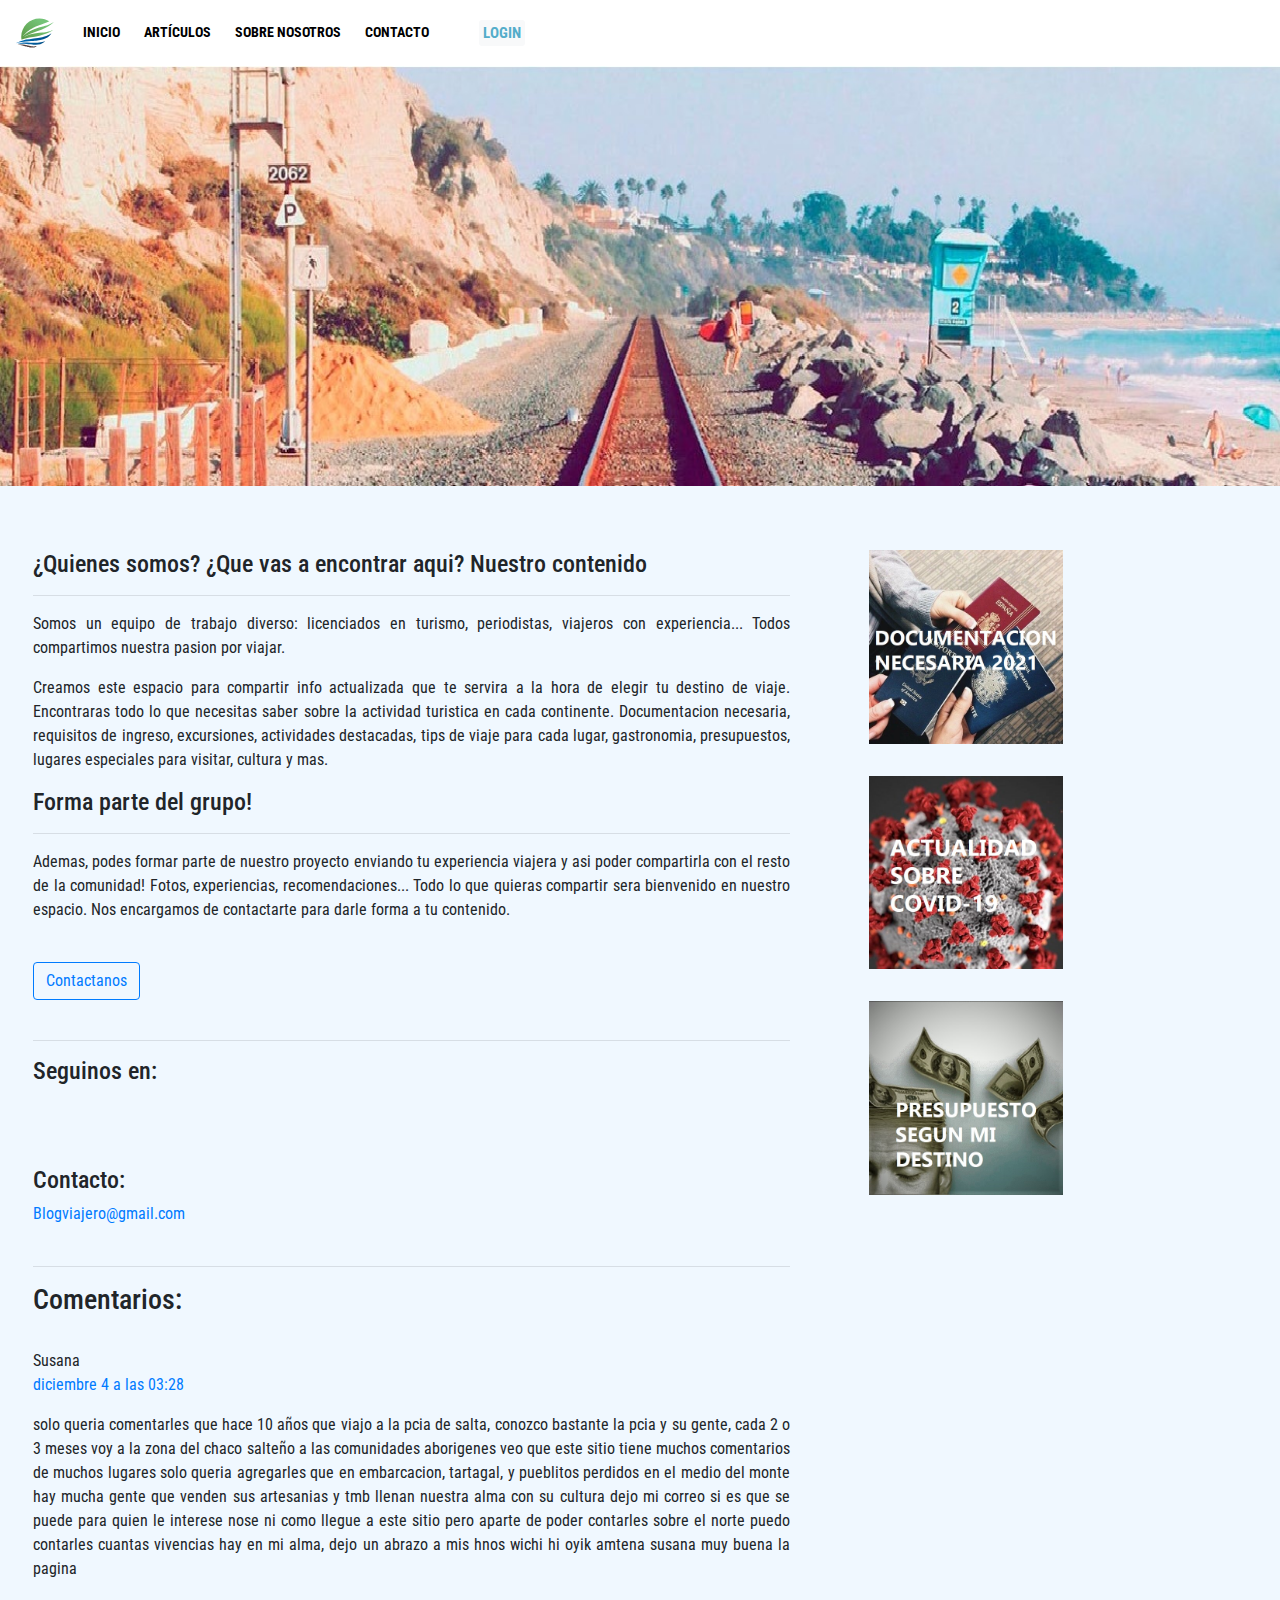
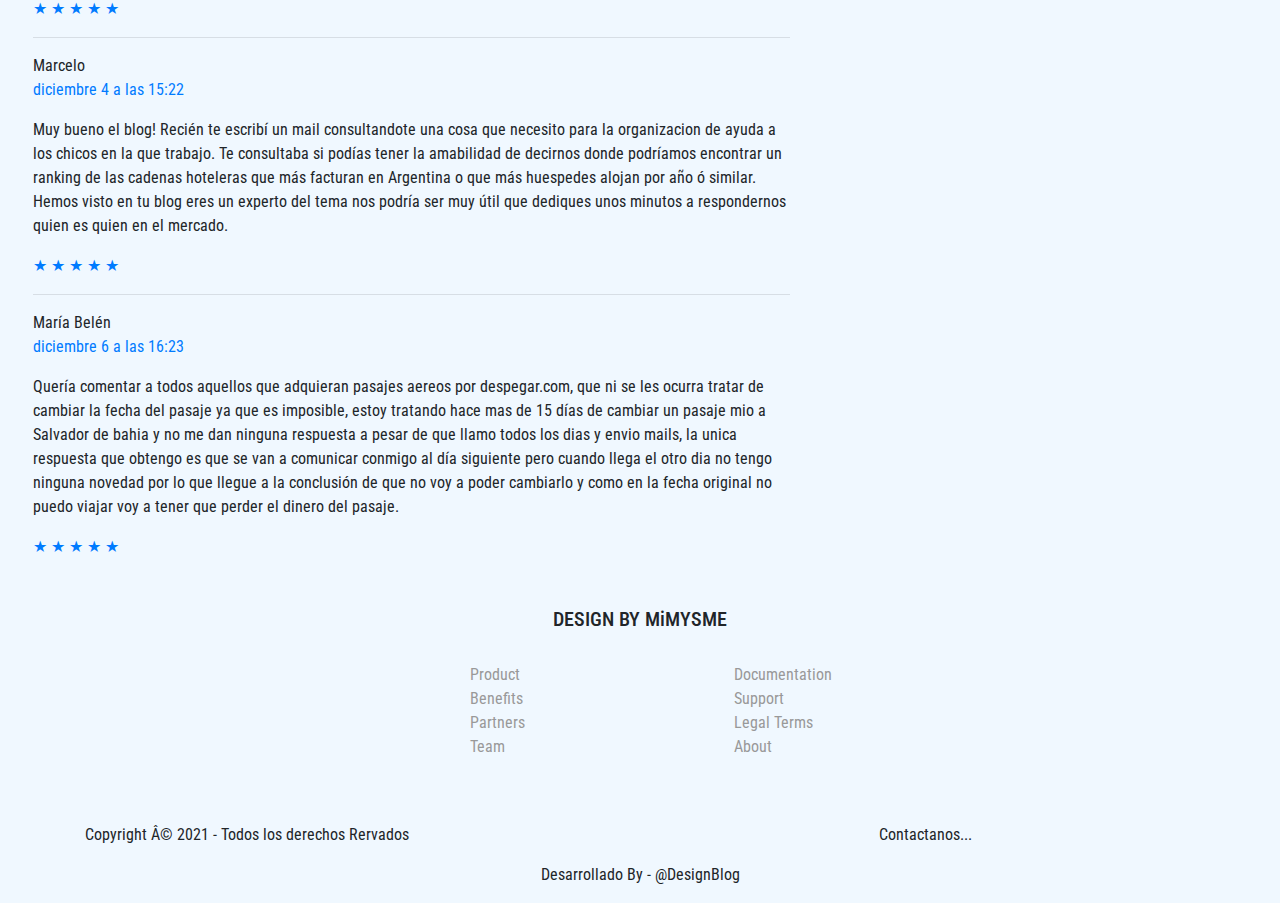
==== commit 9c83e281: "Add files via upload" ====
--- a/ABOUT.HTML
+++ b/ABOUT.HTML
@@ -120,7 +120,7 @@
                   <a class="button" href="./index.html">INICIO</a>
                   <a class="button" href="./articulos.html">ARTÍCULOS</a>
                   <a class="button" href="ABOUT.HTML">SOBRE NOSOTROS</a>
-                  <a class="button" href="#">CONTACTO</a>
+                  <a class="button" href="./contacto.html">CONTACTO</a>
               </div>
               <div>
                   <!-- Button trigger modal -->
@@ -296,12 +296,12 @@
       <div class="col-md-3 herald-sidebar-right">
         <div class="mt-5 p-3">
           <a href="#">
-          <img style="width: 75%; height: 75%;" src="./img1/pasaporte.jpg" href="#">
+          <img style="width: 75%; height: 75%;" src="./img1/pasaporte2.jpg" href="#">
           </a>
         </div>
         <div class="p-3">
             <a href="#">
-            <img style="width: 75%; height: 75%;" src="./img1/covid19.jpg" href="#">
+            <img style="width: 75%; height: 75%;" src="./img1/covid192.jpg" href="#">
             </a>
           </div>
           <div class="p-3">
--- a/style.css
+++ b/style.css
@@ -4,10 +4,10 @@
   display: flex;
   flex-direction: column;
   background-repeat: no-repeat;
-  background-attachment: fixed;  
+  background-attachment: fixed;
   background-size: auto;
   min-height: auto;
-  font-family: 'Roboto Condensed', sans-serif;
+  font-family: "Roboto Condensed", sans-serif;
 }
 
 .no_wrap {
@@ -16,419 +16,389 @@
 }
 
 .nav_icon {
-    width: 100px;
-    height: 50px;
+  width: 100px;
+  height: 50px;
 }
 .wrapper {
-    overflow: visible;
-    padding: 0 15px;
-}
-
-.nav-bar {
-    height: 80px;
-    background: #151515;
-    overflow: visible;
-    z-index: 110;
-    background-repeat: no-repeat;
-    background-position: top center;
-    background-image: url(../img/nav-bg.png);
-    background-attachment: fixed; 
-}
+  overflow: visible;
+  padding: 0 15px;
+}
+
 .social-links1 {
-        display: flex;
-        flex-direction: row;
-        margin-top: auto;
-        justify-content: right;
-        background-color: rgba(5, 1, 7, 0);
-        font-family: sans-serif ;
-        color: aliceblue;
-        width: 100%;
-
-}
-
-.giro  {
-    transition-duration: 0.7s;
-    
+  display: flex;
+  flex-direction: row;
+  margin-top: auto;
+  justify-content: right;
+  background-color: rgba(5, 1, 7, 0);
+  font-family: sans-serif;
+  color: aliceblue;
+  width: 100%;
+}
+
+.giro {
+  transition-duration: 0.7s;
 }
 
 .zoom {
   background-color: rgba(0, 128, 0, 0);
-  transition: transform .2s; /* Animation */
+  transition: transform 0.2s; /* Animation */
   margin: 0 auto;
 }
 
 .giro:hover {
-    transform: rotate3d(0.8, 1, 0, 360deg);
-    transition-timing-function: ease-in-out;
-    
+  transform: rotate3d(0.8, 1, 0, 360deg);
+  transition-timing-function: ease-in-out;
 }
 
 .zoom:hover {
-  transform: scale(2); /* (150% zoom - Note: if the zoom is too large, it will go outside of the viewport) */
+  transform: scale(
+    2
+  ); /* (150% zoom - Note: if the zoom is too large, it will go outside of the viewport) */
 }
 .header_image {
-    padding-top: 18rem;
-    padding-bottom: 12rem;
-    text-align: center;
-    color: #fff;
-    background-repeat: no-repeat;
-    background-attachment: scroll;
-    background-position: center center;
-    background-size: cover;
-    min-height: auto;
-    /*background-image: url("./img/pulse.jpg");*/
-    background-image: url("./img/bg_header.jpg");
-    background-attachment: scroll; 
-    
-  }
-
-  .disc_image {
-    padding-top: 18rem;
-    padding-bottom: 12rem;
-    text-align: center;
-    color: rgb(8, 0, 0);
-    background-repeat: no-repeat;
-    background-attachment: scroll;
-    background-position: center center;
-    background-size: cover;
-    min-height: auto;
-    background-image: url("./img/bg_disc.jpg");
-    background-attachment: scroll; 
-  }
-
-
-  .news_image {
-    padding-top: 18rem;
-    padding-bottom: 12rem;
-    text-align: center;
-    color: rgb(8, 0, 0);
-    background-repeat: no-repeat;
-    background-attachment: scroll;
-    background-position: center center;
-    background-size: cover;
-    min-height: auto;
-    /*background: linear-gradient(to bottom, rgba(255,255,255,0.15) 0%, rgba(252, 249, 249, 0.15) 100%), radial-gradient(at top center, rgba(241, 239, 239, 0.4) 0%, rgba(245, 241, 241, 0.4) 120%) #989898;*/
-    /*background-blend-mode: multiply,multiply;*/
-    /*background-image: url("./img/bg_disc.jpg");*/
-    /*background-image: url("./img1/articulos.webp");*/
-    background: rgb(255,255,255);
-    background: radial-gradient(circle, rgb(115, 205, 228) 0%, rgb(248, 250, 249) 100%);
-    background-attachment: scroll; 
-
-  }
-
-  .bg_footer2 {
-    padding-top: 18rem;
-    padding-bottom: 12rem;
-    text-align: center;
-    color: rgb(8, 0, 0);
-    background-repeat: no-repeat;
-    background-attachment: scroll;
-    background-position: center center;
-    background-size: auto;
-    min-height: auto;
-    /*background: linear-gradient(to bottom, rgba(255,255,255,0.15) 0%, rgba(252, 249, 249, 0.15) 100%), radial-gradient(at top center, rgba(241, 239, 239, 0.4) 0%, rgba(245, 241, 241, 0.4) 120%) #989898;*/
-    /*background-blend-mode: multiply,multiply;*/
-    /*background-image: url("./img/bg_disc.jpg");*/
-    background-image: url("./img/bg_footer2.png");
-    background-attachment: scroll; 
-
-  }
-
-  
+  padding-top: 18rem;
+  padding-bottom: 12rem;
+  text-align: center;
+  color: #fff;
+  background-repeat: no-repeat;
+  background-attachment: scroll;
+  background-position: center center;
+  background-size: cover;
+  min-height: auto;
+  /*background-image: url("./img/pulse.jpg");*/
+  background-image: url("./img/bg_header.jpg");
+  background-attachment: scroll;
+}
+
+.disc_image {
+  padding-top: 18rem;
+  padding-bottom: 12rem;
+  text-align: center;
+  color: rgb(8, 0, 0);
+  background-repeat: no-repeat;
+  background-attachment: scroll;
+  background-position: center center;
+  background-size: cover;
+  min-height: auto;
+  background-image: url("./img/bg_disc.jpg");
+  background-attachment: scroll;
+}
+
+.news_image {
+  padding-top: 18rem;
+  padding-bottom: 12rem;
+  text-align: center;
+  color: rgb(8, 0, 0);
+  background-repeat: no-repeat;
+  background-attachment: scroll;
+  background-position: center center;
+  background-size: cover;
+  min-height: auto;
+  /*background: linear-gradient(to bottom, rgba(255,255,255,0.15) 0%, rgba(252, 249, 249, 0.15) 100%), radial-gradient(at top center, rgba(241, 239, 239, 0.4) 0%, rgba(245, 241, 241, 0.4) 120%) #989898;*/
+  /*background-blend-mode: multiply,multiply;*/
+  /*background-image: url("./img/bg_disc.jpg");*/
+  /*background-image: url("./img1/articulos.webp");*/
+  background: rgb(255, 255, 255);
+  background: radial-gradient(
+    circle,
+    rgb(115, 205, 228) 0%,
+    rgb(248, 250, 249) 100%
+  );
+  background-attachment: scroll;
+}
+
+.bg_footer2 {
+  padding-top: 18rem;
+  padding-bottom: 12rem;
+  text-align: center;
+  color: rgb(8, 0, 0);
+  background-repeat: no-repeat;
+  background-attachment: scroll;
+  background-position: center center;
+  background-size: auto;
+  min-height: auto;
+  /*background: linear-gradient(to bottom, rgba(255,255,255,0.15) 0%, rgba(252, 249, 249, 0.15) 100%), radial-gradient(at top center, rgba(241, 239, 239, 0.4) 0%, rgba(245, 241, 241, 0.4) 120%) #989898;*/
+  /*background-blend-mode: multiply,multiply;*/
+  /*background-image: url("./img/bg_disc.jpg");*/
+  background-image: url("./img/bg_footer2.png");
+  background-attachment: scroll;
+}
+
 .bg_white {
-
- background-color: aliceblue;
-    
+  background-color: aliceblue;
 }
 .bg_white_tr {
-    
-    background-color: rgba(240, 248, 255, 0.37);
-       
-   }
+  background-color: rgba(240, 248, 255, 0.37);
+}
 .bg_black {
-
-    background-color: black;
-       
-   }
-
-   .bg_black_tr {
-
-    background-color: rgba(0, 0, 0, 0.205);
-       
-   }
-
-   .bg_blue_tr {
-
-    background-color: rgba(9, 63, 133, 0.548);
-       
-   }
-   .bg_green_tr {
-
-    background-color: rgba(38, 102, 12, 0.5);
-       
-   }
-   
-   
+  background-color: black;
+}
+
+.bg_black_tr {
+  background-color: rgba(0, 0, 0, 0.205);
+}
+
+.bg_blue_tr {
+  background-color: rgba(9, 63, 133, 0.548);
+}
+.bg_green_tr {
+  background-color: rgba(38, 102, 12, 0.5);
+}
 
 .navbar_color10 {
-  color: #cc3c3c ;
+  color: #cc3c3c;
 }
 a .navbar_color10:hover {
-  color: #6d6060 ;
-}
-  .best_image {
-    padding-top: 18rem;
-    padding-bottom: 12rem;
-    text-align: center;
-    color: rgb(2, 0, 0);
-    background-repeat: no-repeat;
-    background-attachment: scroll;
-    background-position: center center;
-    background-size: 15%;
-    min-height: auto;
-    /*background-color: white ;*/
-    background-image: url(./img1/videos.png);
-    /*background-blend-mode: multiply,multiply;*/
-    background-attachment: scroll; 
-    max-height: 800px;
-
-    /*background-image: url("./img/bg_news.jpg");*/
-  }
-  .zoom {
-    background-color: rgba(0, 128, 0, 0);
-    transition: transform .2s; /* Animation */
-    margin: 0 auto;
-  }
-  
-
-
-  /* Best videos section*/
-  .iframet {
-    width: 850px ;
-    height: 415px;
-  }
-  * {
-	margin:0;
-	padding: 0;
-	box-sizing: border-box;
+  color: #6d6060;
+}
+.best_image {
+  padding-top: 18rem;
+  padding-bottom: 12rem;
+  text-align: center;
+  color: rgb(2, 0, 0);
+  background-repeat: no-repeat;
+  background-attachment: scroll;
+  background-position: center center;
+  background-size: 15%;
+  min-height: auto;
+  /*background-color: white ;*/
+  background-image: url(./img1/videos.png);
+  /*background-blend-mode: multiply,multiply;*/
+  background-attachment: scroll;
+  max-height: 800px;
+
+  /*background-image: url("./img/bg_news.jpg");*/
+}
+.zoom {
+  background-color: rgba(0, 128, 0, 0);
+  transition: transform 0.2s; /* Animation */
+  margin: 0 auto;
+}
+
+/* Best videos section*/
+.iframet {
+  width: 850px;
+  height: 415px;
+}
+* {
+  margin: 0;
+  padding: 0;
+  box-sizing: border-box;
 }
 section {
-	position: relative;
-	width: 100%;
-	/*height: 100vh;*/
- 
-}
-section video{
-	position: absolute;
-	top: 0;
-	left: 0;
-	width: 100%;
-	height: 100%;
-	object-fit: cover;
-}
-section .navegacion{
-	position: absolute;
-	bottom: 40px;
-	left: 50%;
-	transform: translateX(-50%);
-	z-index: 100;
-	display: flex;
-	justify-content: center;
-	align-items:  center;
-}
- 
-section .navegacion li{
-	list-style: none;
-	cursor: pointer;
-	margin: 0 10px;
-	border-radius: 2px;
-	background: #eee;
-	padding: 3px 3px 0;
-	opacity: 0.65;
-	transition: 0.6s;
-}
- 
-section .navegacion li:hover{
-	opacity: 1;
-	background: #fff;
-}
- 
-section .navegacion li img{
-	width: 150px;
-	transition: 0.6s;
-}
- 
-section .navegacion li img:hover{
-	width: 200px;
+  position: relative;
+  width: 100%;
+  /*height: 100vh;*/
+}
+section video {
+  position: absolute;
+  top: 0;
+  left: 0;
+  width: 100%;
+  height: 100%;
+  object-fit: cover;
+}
+section .navegacion {
+  position: absolute;
+  bottom: 40px;
+  left: 50%;
+  transform: translateX(-50%);
+  z-index: 100;
+  display: flex;
+  justify-content: center;
+  align-items: center;
+}
+
+section .navegacion li {
+  list-style: none;
+  cursor: pointer;
+  margin: 0 10px;
+  border-radius: 2px;
+  background: #eee;
+  padding: 3px 3px 0;
+  opacity: 0.65;
+  transition: 0.6s;
+}
+
+section .navegacion li:hover {
+  opacity: 1;
+  background: #fff;
+}
+
+section .navegacion li img {
+  width: 150px;
+  transition: 0.6s;
+}
+
+section .navegacion li img:hover {
+  width: 200px;
 }
 
 .bg_white_tr .visitado {
-    color: rgb(245, 248, 245);
-    text-decoration: none;
-  }
-
-
-  /*section contact-footer*/
-
-  
-  
-  footer a {
-    color: #999;
-    text-decoration:none;
-  }
-  
-  footer a:hover, footer a:focus {
-    color: #aaa;
-    text-decoration:none;
-    border-bottom:1px dotted #999;
-  }
-  
-  footer .form-control {
-      background-color: #1f2022;
-      box-shadow: 0 1px 0 0 rgba(255, 255, 255, 0.1);
-      border: none;
-      resize: none;
-      color: #d1d2d2;
-      padding: 0.7em 1em;
-  }
-
-  div.sticky {
-    position: -webkit-sticky; /* Safari */
-    position: sticky;
-    top: 0;
-  }
-
-  .img1 {
-    max-width: 400px;
-    
-  }
-  img.img1 {
-    max-width: 400px;
-    
-  }
-  
-  @media screen and (max-width: 2500px) {
-    .img1 {
-      width: 400px;
-      max-height: 510px;
-      /*overflow: hidden;*/
-      justify-content: space-between;
-    
-    }
-    .img2 {
-      width: 400px;
-      max-height: 100px;
-      /*overflow: hidden;*/
-      justify-content: space-between;
-    
-    }
-
-    div.card {
-      width: 400px;
-      height: 900px;
-      /*overflow: hidden;*/
-      
-    }
-  
-  }
-
-  @media screen and (max-width: 768px) {
-    .img1 {
-      width: 225px;
-      max-height: 280px;
-      /*overflow: hidden;*/
-      justify-content: space-between;
-    
-    }
-    .img2 {
-      width: 225px;
-      max-height: 100px;
-      /*overflow: hidden;*/
-      justify-content: space-between;
-    
-    }
-
-    div.card {
-      width: 225px;
-      height: 400px;
-      /*overflow: hidden;*/
-      
-    }
-    
-    }
-
-    h4.img1 {
-      font-size: 0.8rem;
-    }
-    h6.img1 {
-      font-size: 0.5rem;
-    }
-    p.img1 {
-      font-size: 0.3rem;
-    }
-
-    }
-
-  
-    
-
-    @media screen and (max-width: 425px) {
-      .img1 {
-        width: 130px;
-        max-height: 130px;
-        /*overflow: hidden;*/
-        justify-content: space-between;
-    
-      }
-
-      .img2 {
-        width: 130px;
-        max-height: 50px;
-        /*overflow: hidden;*/
-        justify-content: space-between;
-    
-      }
-      div.card {
-        width: 130px;
-        height: 300px;
-        /*overflow: hidden;*/
-        /*font-size: 0.5rem;*/
-       
-    }
-    h4 {
-      font-size: 0.5rem;
-    }
-    h6 {
-      font-size: 0.3rem;
-    }
-    p {
-      font-size: 0.1rem;
-    }
-
-  }
-
-  @media screen and (max-width: 375px) {
-    .img1 {
-      width: 115px;
-      max-height: 320px;
-      /*overflow: hidden;*/
-      justify-content: space-between;
-    }
-
-    .img2 {
-      width: 115px;
-      max-height: 30px;
-      /*overflow: hidden;*/
-      justify-content: space-between;
-    }
-    
-    div.card {
-      width: 115px;
-      height: 300px;
-      /*overflow: hidden;*/
-      /*font-size: 0.5rem;*/
-     
+  color: rgb(245, 248, 245);
+  text-decoration: none;
+}
+
+/*section contact-footer*/
+
+footer a {
+  color: #999;
+  text-decoration: none;
+}
+
+footer a:hover,
+footer a:focus {
+  color: #aaa;
+  text-decoration: none;
+  border-bottom: 1px dotted #999;
+}
+
+footer .form-control {
+  background-color: #1f2022;
+  box-shadow: 0 1px 0 0 rgba(255, 255, 255, 0.1);
+  border: none;
+  resize: none;
+  color: #d1d2d2;
+  padding: 0.7em 1em;
+}
+
+div.sticky {
+  position: -webkit-sticky; /* Safari */
+  position: sticky;
+  top: 0;
+}
+
+.img1 {
+  max-width: 400px;
+}
+img.img1 {
+  max-width: 400px;
+}
+
+@media screen and (max-width: 2500px) {
+  .img1 {
+    width: 400px;
+    max-height: 550px;
+    /*overflow: hidden;*/
+    justify-content: space-between;
+  }
+  .img2 {
+    width: 400px;
+    max-height: 130px;
+    /*overflow: hidden;*/
+    justify-content: space-between;
+  }
+
+  div.card {
+    width: 400px;
+    height: 900px;
+    /*overflow: hidden;*/
+  }
+}
+
+@media screen and (max-width: 1024px) {
+  .img1 {
+    width: 312px;
+    max-height: 450px;
+    /*overflow: hidden;*/
+    justify-content: space-between;
+  }
+  .img2 {
+    width: 300px;
+    max-height: 120px;
+    /*overflow: hidden;*/
+    /*justify-content: space-between;*/
+  }
+
+  div.card {
+    width: 312px;
+    height: 900px;
+    /*overflow: hidden;*/
+  }
+}
+
+@media screen and (max-width: 768px) {
+  .img1 {
+    width: 225px;
+    max-height: 400px;
+    /*overflow: hidden;*/
+    justify-content: space-between;
+  }
+  .img2 {
+    width: 220px;
+    max-height: 120px;
+    /*overflow: hidden;*/
+    justify-content: space-between;
+  }
+
+  div.card {
+    width: 225px;
+    height: 400px;
+    /*overflow: hidden;*/
+  }
+
+  h4.img1 {
+    font-size: 0.8rem;
+  }
+  h6.img1 {
+    font-size: 0.5rem;
+  }
+  p.img1 {
+    font-size: 0.3rem;
+  }
+}
+
+@media screen and (max-width: 425px) {
+  .img1 {
+    width: 130px;
+    max-height: 200px;
+    /*overflow: hidden;*/
+    justify-content: space-between;
+  }
+
+  .img2 {
+    width: 130px;
+    max-height: 50px;
+    /*overflow: hidden;*/
+    justify-content: space-between;
+  }
+  div.card {
+    width: 130px;
+    height: 300px;
+    /*overflow: hidden;*/
+    /*font-size: 0.5rem;*/
+  }
+  h4 {
+    font-size: 0.5rem;
+  }
+  h6 {
+    font-size: 0.3rem;
+  }
+  p {
+    font-size: 0.1rem;
+  }
+}
+
+@media screen and (max-width: 375px) {
+  .img1 {
+    width: 115px;
+    max-height: 190px;
+    /*overflow: hidden;*/
+    justify-content: space-between;
+  }
+
+  .img2 {
+    width: 115px;
+    max-height: 100px;
+    /*overflow: hidden;*/
+    justify-content: space-between;
+  }
+
+  div.card {
+    width: 115px;
+    height: 300px;
+    /*overflow: hidden;*/
+    /*font-size: 0.5rem;*/
   }
   h4 {
     font-size: 0.5rem;
@@ -444,41 +414,35 @@
     height: 30px;
     /*overflow: hidden;*/
     /*font-size: 0.5rem;*/
-   
-}
-
-
-}
-
-
-
-
-  @media screen and (max-width: 320px) {
-    .img1 {
-      width: 100px;
-      max-height: 160px;
-      /*overflow: hidden;*/
-      justify-content: space-between;
-    }
-    .img2 {
-      width: 100px;
-      max-height: 25px;
-      /*overflow: hidden;*/
-      justify-content: space-between;
-    }
-    div.card {
-      width: 100px;
-      max-height: 160px;
-      /*overflow: hidden;*/
-      /*font-size: 0.5rem;*/
-      margin-left: 0;
+  }
+}
+
+@media screen and (max-width: 320px) {
+  .img1 {
+    width: 100px;
+    max-height: 160px;
+    /*overflow: hidden;*/
+    justify-content: space-between;
+  }
+  .img2 {
+    width: 100px;
+    max-height: 100px;
+    /*overflow: hidden;*/
+    justify-content: space-between;
+  }
+  div.card {
+    width: 100px;
+    max-height: 160px;
+    /*overflow: hidden;*/
+    /*font-size: 0.5rem;*/
+    margin-left: 0;
   }
   div.card.img2 {
     width: 100px;
     max-height: 80px;
     /*overflow: hidden;*/
     /*font-size: 0.5rem;*/
-}
+  }
 
   h4 {
     font-size: 0.4rem;
@@ -491,306 +455,16 @@
   }
 }
 
-
-/* css agustin*/
-/* CSS NAVBAR */
-
-.logo-navbar {
-  width: 70px;
-}
-
-@media only screen and (min-width: 768px) {
-  .navbar-align {
-    width: 450px;
-  }
-}
-
-/* CSS NAVBAR Buttons */
-
-.button {
-  padding: 0.1rem 0.25rem;
-  font-weight: bold;
-  font-size: 0.95rem;
-  color: black;
-  text-decoration: none;
-}
-
-.button-login {
-  padding: 0.1rem 0.25rem;
-  font-weight: 700;
-  font-size: 0.95rem;
-  color: #0d6efd;
-  text-decoration: none;
-  background-color: #f8f9fa;
-  border: none;
-}
-
-nav > div > div > div > a:hover {
-  color: rgb(140, 211, 235);
-  transform: scale(1.03);
-}
-
-nav > div > div > div > a:active {
-  color: rgb(140, 211, 235);
-  transform: scale(1.03);
-}
-
-/* CSS Modal Login */
-/* CSS NAVBAR Buttons */
-
-.button {
-  padding: 0.1rem 0.25rem;
-  font-weight: bold;
-  font-size: 0.95rem;
-  color: black;
-  text-decoration: none;
-}
-
-.button-login {
-  padding: 0.1rem 0.25rem;
-  font-weight: 700;
-  font-size: 0.95rem;
-  color: #0d6efd;
-  text-decoration: none;
-  background-color: #f8f9fa;
-  border: none;
-}
-
-nav > div > div > div > a:hover {
-  color: rgb(140, 211, 235);
-  transform: scale(1.03);
-}
-
-nav > div > div > div > a:active {
-  color: rgb(140, 211, 235);
-  transform: scale(1.03);
-}
-
-/* CSS Modal Login */
-
-.button-close {
-  font-size: 10px;
-}
-.button-modal-logfb {
-  border: 1px solid black;
-  background-color: #4568b2;
+/*css mauro*/
+
+.centrado {
+  font-size: x-large;
   color: white;
-  font-weight: 500;
-  font-size: 14px;
-  width: 100%;
-  margin: 10px 0px 0px;
-  padding: 14px 16px;
-}
-
-.button-modal-loggl {
-  border: 1px solid grey;
-  background-color: transparent;
-  color: black;
-  font-weight: 500;
-  font-size: 14px;
-  width: 100%;
-  margin: 10px 0px 0px;
-  padding: 14px 16px;
-}
-
-.modal-separator {
-  position: relative;
-  text-align: center;
-  height: 34px;
-}
-
-.modal-span {
-  font-size: 14px;
-  font-weight: bold;
-  text-align: center;
-  color: #757575;
-  display: inline-block;
-  background-color: white;
-  padding: 8px;
-  margin-top: 10px;
-  margin-bottom: 10px;
-}
-
-.modal-hr {
-  margin: -25px auto 10px;
-  width: 100%;
-  border: 0;
-  border-top: 1px solid rgb(224, 224, 224);
-  opacity: 100;
-}
-
-.link-fyp {
-  margin: 1rem 0;
-}
-
-div > div > div > div > form > div > a:link {
-  text-decoration: none;
-  color: black;
-}
-
-div > div > div > div > form > div > a:hover {
-  text-decoration: none;
-  color: black;
-}
-
-div > div > div > div > form > div > a:active {
-  text-decoration: none;
-  color: black;
-}
-
-div > div > div > div > form > div > a:visited {
-  text-decoration: none;
-  color: black;
-}
-
-.button-modal-login {
-  border: 1px solid #eee;
-  border-radius: 0;
-  background-color: #1db9ec;
-  color: white;
-  font-weight: 500;
-  font-size: 14px;
-  width: 100%;
-  margin: 10px 0px 0px;
-  padding: 14px 16px;
-}
-
-div > div > div > div > a:link {
-  text-decoration: none;
-  color: black;
-}
-
-div > div > div > div > a:hover {
-  text-decoration: none;
-  color: black;
-}
-
-div > div > div > div > a:active {
-  text-decoration: none;
-  color: black;
-}
-
-div > div > div > div > a:visited {
-  text-decoration: none;
-  color: black;
-}
-
-/* CSS Footer */
-
-footer {
-    margin-top: auto; /*cony*/
-    padding-top: 30px;
-    background-color: #0a5ad1;
-    color: #bbb;
-  }
-
-footer > div > ul > li {
-  list-style: none;
-}
-
-.img-logos-footer {
-  display: flex;
-  flex-wrap: wrap;
-  justify-content: space-between;
-  margin-left: 20%;
-  margin-right: 20%;
-}
-
-.img-footer {
-  width: 60px;
-  filter: invert(100%);
-}
-
-.copyright-footer {
-  margin-left: 20%;
-  color: black;
-}
-
-.links-footer {
-  display: flex;
-  flex-wrap: wrap;
-  margin-left: 20%;
-  padding: 0;
-}
-
-.color-icon {
-  color: black;
-  font-size: 20px;
-}
-
-.icons-footer {
-  margin-top: 10px;
-}
-
-footer > div > ul > a:link {
-  text-decoration: none;
-  list-style: none;
-  color: black;
-}
-
-footer > div > ul > a:visited {
-  text-decoration: none;
-  color: black;
-}
-
-footer > div > ul > a:hover {
-  text-decoration: none;
-  color: black;
-}
-
-footer > div > ul > a:active {
-  text-decoration: none;
-  color: black;
-}
-
-@media only screen and (max-width: 768px) {
-  .copyright-footer {
-    display: flex;
-    flex-wrap: wrap;
-    justify-content: start;
-    margin-left: 15%;
-    margin-right: 10%;
-  }
-  .links-footer {
-    margin-left: 15%;
-  }
-}
-
-@media only screen and (max-width: 425px) {
-  .img-footer {
-    margin-left: 0;
-  }
-  .icons-footer {
-    margin-left: 3px;
-    margin-right: 3px;
-    padding: 0;
-  }
-  .img-logos-footer {
-    display: flex;
-    justify-content: center;
-    margin-top: 10px;
-    margin-bottom: 15px;
-  }
-  .links-footer {
-    display: flex;
-    flex-wrap: wrap;
-    flex-direction: column;
-  }
-}
-
-@media only screen and (min-width: 1440px) {
-  footer {
-    padding-left: 10%;
-  }
-}
-
-@media only screen and (min-width: 650px) {
-  .priv-mediaq {
-    margin-left: 20px;
-  }
-}
-
-/*css mauro*/
+  position: absolute;
+  top: 50%;
+  left: 50%;
+  transform: translate(-50%, -50%);
+}
 
 /*css cony*/
 
@@ -806,4 +480,3 @@
   -o-background-size: cover;
   background-size: cover;
 }
-
--- a/articulos-style.css
+++ b/articulos-style.css
@@ -4,13 +4,15 @@
   min-height: 100vh;
   display: flex;
   flex-direction: column;
-  font-family: 'Roboto Condensed';
+  font-family: "Roboto Condensed", sans-serif;
 }
 
 /* CSS NAVBAR */
 
 .navbar {
   background-color: white;
+  padding-right: 0;
+  padding-left: 0;
 }
 
 .logo-navbar {
@@ -24,7 +26,7 @@
 }
 
 .navbar-nav {
-  width: 500px;
+  width: 400px;
 }
 
 @media only screen and (max-width: 425px) {
@@ -62,7 +64,7 @@
 }
 
 .button-login:hover {
-  background-color: rgb(140, 211, 235);
+  background-color: rgb(140, 211, 235) !important;
 }
 
 .button-login:active {
@@ -77,11 +79,13 @@
 nav > div > div > div > a:hover {
   color: rgb(140, 211, 235);
   transform: scale(1.03);
+  text-decoration: none;
 }
 
 nav > div > div > div > a:active {
   color: rgb(140, 211, 235);
   transform: scale(1.03);
+  text-decoration: none;
 }
 
 /* CSS Modal Login */
@@ -206,11 +210,11 @@
 /* CSS Articles */
 
 .article-card {
-  font-family: 'Roboto Condensed';
+  font-family: "Open Sans", sans-serif;
 }
 
 .font-titles {
-  font-family: 'Roboto Condensed';
+  font-family: "Merriweather", serif;
 }
 
 .contenedor-cards-principal {
@@ -381,7 +385,12 @@
   }
   .ultimas-entradas {
     margin-left: 6%;
+    margin-top: -50px;
     position: relative;
+    height: 150px;
+  }
+  div ul h5 {
+    font-size: 16px;
   }
 }
 
@@ -390,16 +399,71 @@
 td {
   vertical-align: center;
   text-align: center;
+}
+
+.titulo-tabla {
+  font-size: 1.3rem;
+  border-bottom: lightblue solid 1px !important;
+  border-bottom-width: 3px !important;
 }
 
 .posicion-tabla {
   display: flex;
   justify-content: start;
   margin-left: 9.5%;
-}
+  margin-bottom: 20px;
+}
+
+.table-width {
+  width: 50%;
+}
+
+.border-td-top {
+  border-bottom: lightblue solid 1px;
+  border-bottom-width: 3px !important;
+}
+
+.border-td-bottom {
+  border-bottom: lightblue solid 1px;
+  border-bottom-width: 3px !important;
+}
+
+@media only screen and (max-width: 1024px) {
+  .posicion-tabla {
+    display: flex;
+    justify-content: start;
+    margin-left: 0px;
+  }
+  .table-width {
+    width: 70%;
+  }
+}
+
+@media only screen and (max-width: 768px) {
+  .posicion-tabla {
+    display: flex;
+    justify-content: start;
+    margin-left: 0px;
+    margin-top: 50px;
+  }
+
+  .width-iframe {
+    width: 100%;
+  }
+
+  .table-width {
+    width: 80%;
+  }
+}
+
 /* CSS Footer */
 
-
+footer {
+  background: url(...);
+  background-repeat: no-repeat;
+  background-size: cover;
+  background-position: center;
+}
 
 footer > div > ul > li {
   list-style: none;
@@ -420,7 +484,7 @@
 
 .copyright-footer {
   margin-left: 20%;
-  /*color: black;*/
+  color: black;
 }
 
 .links-footer {
@@ -442,22 +506,22 @@
 footer > div > ul > a:link {
   text-decoration: none;
   list-style: none;
-  /*color: black;*/
+  color: black;
 }
 
 footer > div > ul > a:visited {
   text-decoration: none;
-  /*color: black;*/
+  color: black;
 }
 
 footer > div > ul > a:hover {
   text-decoration: none;
-  
+  color: black;
 }
 
 footer > div > ul > a:active {
   text-decoration: none;
-  
+  color: black;
 }
 
 @media only screen and (max-width: 768px) {
@@ -506,50 +570,3 @@
     margin-left: 20px;
   }
 }
-
-/*AGREGADO DE AQUI EN ADELANTE PARA QUE QUEDE IGUAL EL FOOTER*/
-footer {
-  margin-top: auto; /*cony*/
-  padding-top: 30px;
-  background-color: #0a5ad1;
-  color: #bbb !important;
-}
- 
-footer a {
-  color: #999;
-  text-decoration:none;
-}
-
-
-.social-links1 {
-  display: flex;
-  flex-direction: row;
-  margin-top: auto;
-  justify-content: right;
-  background-color: rgba(5, 1, 7, 0);
-  font-family: sans-serif ;
-  color: aliceblue;
-  width: 100%;
-
-}
-
-.giro  {
-transition-duration: 0.7s;
-
-}
-
-.zoom {
-background-color: rgba(0, 128, 0, 0);
-transition: transform .2s; /* Animation */
-margin: 0 auto;
-}
-
-.giro:hover {
-transform: rotate3d(0.8, 1, 0, 360deg);
-transition-timing-function: ease-in-out;
-
-}
-
-.zoom:hover {
-transform: scale(2); /* (150% zoom - Note: if the zoom is too large, it will go outside of the viewport) */
-}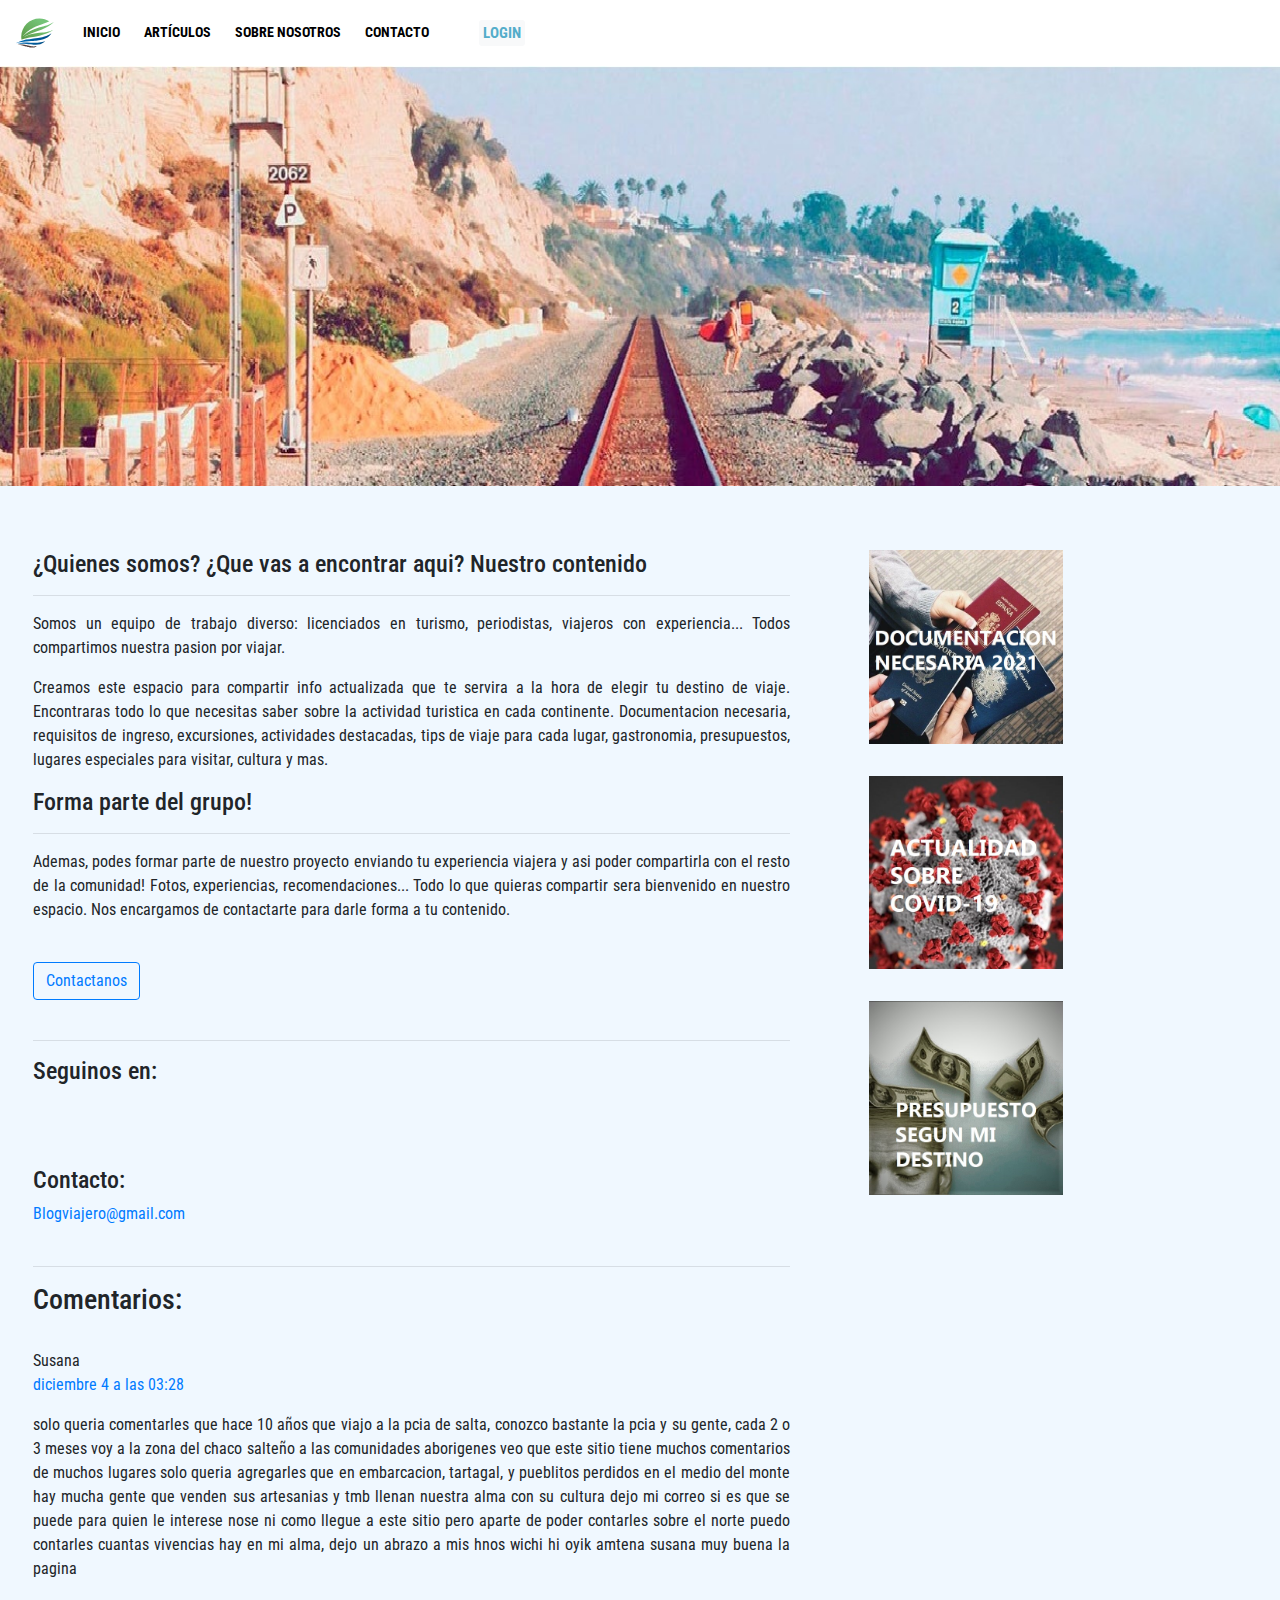
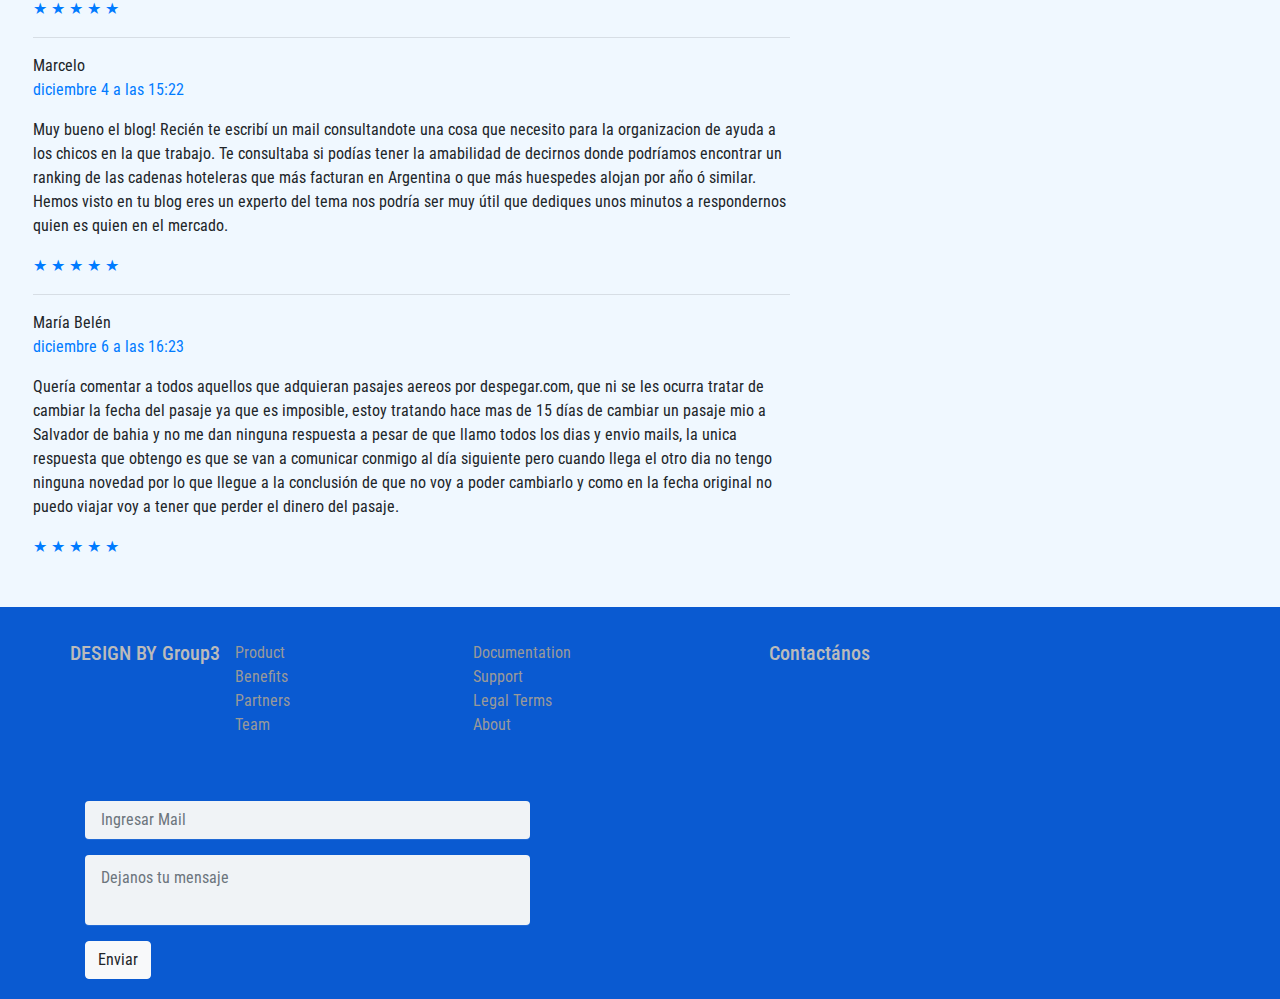
==== commit 428330fb: "linkeo_registrohtml_en_logines" ====
--- a/ABOUT.HTML
+++ b/ABOUT.HTML
@@ -120,7 +120,7 @@
                   <a class="button" href="./index.html">INICIO</a>
                   <a class="button" href="./articulos.html">ARTÍCULOS</a>
                   <a class="button" href="ABOUT.HTML">SOBRE NOSOTROS</a>
-                  <a class="button" href="./contacto.html">CONTACTO</a>
+                  <a class="button" href="#idcontacto">CONTACTO</a>
               </div>
               <div>
                   <!-- Button trigger modal -->
@@ -195,7 +195,7 @@
             </form>
           </div>
           <div class="modal-footer">
-            <a href="">¿No tienes una cuenta? Registrarse</a>
+            <a href="./registro.html">¿No tienes una cuenta? Registrarse</a>
           </div>
         </div>
       </div>
@@ -313,107 +313,87 @@
 
 
     </section>
-    <footer class="footer" id="idcontacto">
-      <div class="container">
-        <div class="row">
-          <div class="col-md">
-            <div class="d-flex justify-content-center">
-              <h5><i class="fa fa-code"></i> DESIGN BY MiMYSME</h5>
+
+    <!--FOOTER-->
+  <footer class="footer" id="idcontacto">
+    <div class="container mx-auto my-1">
+      <div class="row">
+        <div class="d-flex justify-content-center">
+          <h5><i class="fa fa-code mb-5"></i> DESIGN BY Group3</h5>
+        </div>
+        <div class="col-md-5">
+          <div class="row d-flex justify-content-start mb-4">
+            <div class="col-6 d-flex justify-content-start">
+              <ul class="list-unstyled">
+                <li><a href="./ABOUT.HTML">Product</a></li>
+                <li><a href="./ABOUT.HTML">Benefits</a></li>
+                <li><a href="./ABOUT.HTML">Partners</a></li>
+                <li><a href="./ABOUT.HTML">Team</a></li>
+              </ul>
             </div>
-            <div class="row d-flex justify-content-center mt-4 mb-4">
-              <div class="col-3 d-flex justify-content-center">
-                <ul class="list-unstyled">
-                  <li><a href="">Product</a></li>
-                  <li><a href="">Benefits</a></li>
-                  <li><a href="">Partners</a></li>
-                  <li><a href="">Team</a></li>
-                </ul>
-              </div>
-              <div class="col-3 d-flex justify-content-center">
-                <ul class="list-unstyled">
-                  <li><a href="">Documentation</a></li>
-                  <li><a href="">Support</a></li>
-                  <li><a href="">Legal Terms</a></li>
-                  <li><a href="">About</a></li>
-                </ul>
-              </div>
+            <div class="col-6 d-flex justify-content-start">
+              <ul class="list-unstyled">
+                <li><a href="./ABOUT.HTML">Documentation</a></li>
+                <li><a href="./ABOUT.HTML">Support</a></li>
+                <li><a href="./ABOUT.HTML">Legal Terms</a></li>
+                <li><a href="./ABOUT.HTML">About</a></li>
+              </ul>
             </div>
-            <div class="d-flex justify-content-center">
-              <a
-                href="https://www.facebook.com/"
-                class="card-link fab fa-facebook fa-2x giro"
-                target="_blank"
-              ></a>
-              <a
-                href="https://twitter.com/?lang=es"
-                class="card-link fab fa-twitter-square fa-2x giro"
-                target="_blank"
-              ></a>
-              <a
-                href="https://www.youtube.com/"
-                class="card-link fab fa-youtube-square fa-2x giro"
-                target="_blank"
-              ></a>
-              <a
-                href="https://www.instagram.com/"
-                class="card-link fab fa-instagram fa-2x giro"
-                target="_blank"
-              ></a>
-            </div>
-            <br />
-          </div>
-  
-          <div class="container">
-            <div class="row mt-auto">
-              <div class="col-md-6">
-                <p>Copyright Â© 2021 - Todos los derechos Rervados</p>
-              </div>
-              <div class="col-md-6 d-flex justify-content-center">
-                <p>Contactanos...</p>
-                <a
-                  href="https://mail.google.com/mail/u/0/?tab=rm&amp;ogbl#inbox"
-                  target="_blank"
-                  ><img src="./img/email.png" height="30px" alt="" />
-                </a>
-              </div>
-            </div>
-            <div class="row mt-auto">
-              <div class="col-md text-center">
-                <p>Desarrollado By - @DesignBlog</p>
-              </div>
-            </div>
-          </div>
-          <!-- <div class="col-md-2">
-            <h5 class="text-md-right">Contact Us</h5>
-            <hr />
-          </div>
-          <div class="col-md-5">
-            <form>
-              <fieldset class="form-group">
-                <input
-                  type="email"
-                  class="form-control"
-                  id="exampleInputEmail1"
-                  placeholder="Enter email"
-                />
-              </fieldset>
-              <fieldset class="form-group">
-                <textarea
-                  class="form-control"
-                  id="exampleMessage"
-                  placeholder="Message"
-                ></textarea>
-              </fieldset>
-              <fieldset class="form-group text-xs-right">
-                <button type="button" class="btn btn-secondary-outline btn-lg">
-                  Send
-                </button>
-              </fieldset>
-            </form>
-          </div> -->
+          </div>
+          <div class="d-flex justify-content-center">
+            <a
+              href="https://www.facebook.com/"
+              class="card-link fab fa-facebook fa-2x giro"
+              target="_blank"
+            ></a>
+            <a
+              href="https://twitter.com/?lang=es"
+              class="card-link fab fa-twitter-square fa-2x giro"
+              target="_blank"
+            ></a>
+            <a
+              href="https://www.youtube.com/"
+              class="card-link fab fa-youtube-square fa-2x giro"
+              target="_blank"
+            ></a>
+            <a
+              href="https://www.instagram.com/"
+              class="card-link fab fa-instagram fa-2x giro"
+              target="_blank"
+            ></a>
+          </div>
+          <br />
+        </div>
+
+        <div class="col-md-2">
+          <h5 class="text-md-right">Contactános</h5>
+        </div>
+        <div class="col-md-5">
+          <form>
+            <fieldset class="form-group">
+              <input
+                type="email"
+                class="form-control"
+                id="exampleInputEmail1"
+                placeholder="Ingresar Mail"
+              />
+            </fieldset>
+            <fieldset class="form-group">
+              <textarea
+                class="form-control"
+                id="exampleMessage"
+                placeholder="Dejanos tu mensaje"
+              ></textarea>
+            </fieldset>
+            <fieldset class="form-group text-xs-right">
+              <button type="button" class="btn btn-light">Enviar</button>
+            </fieldset>
+          </form>
         </div>
       </div>
-    </footer>
+    </div>
+  </footer>
+
     
   </section>
     <!-- Optional JavaScript; choose one of the two! -->
--- a/style.css
+++ b/style.css
@@ -241,6 +241,13 @@
 
 /*section contact-footer*/
 
+.footer {
+  margin-top: auto; /*cony*/
+  padding-top: 30px;
+  background-color: #0a5ad1;
+  color: #bbb;
+}
+
 footer a {
   color: #999;
   text-decoration: none;
@@ -254,7 +261,7 @@
 }
 
 footer .form-control {
-  background-color: #1f2022;
+  background-color: rgb(240, 243, 246);
   box-shadow: 0 1px 0 0 rgba(255, 255, 255, 0.1);
   border: none;
   resize: none;
@@ -389,7 +396,7 @@
 
   .img2 {
     width: 115px;
-    max-height: 100px;
+    max-height: 150px;
     /*overflow: hidden;*/
     justify-content: space-between;
   }
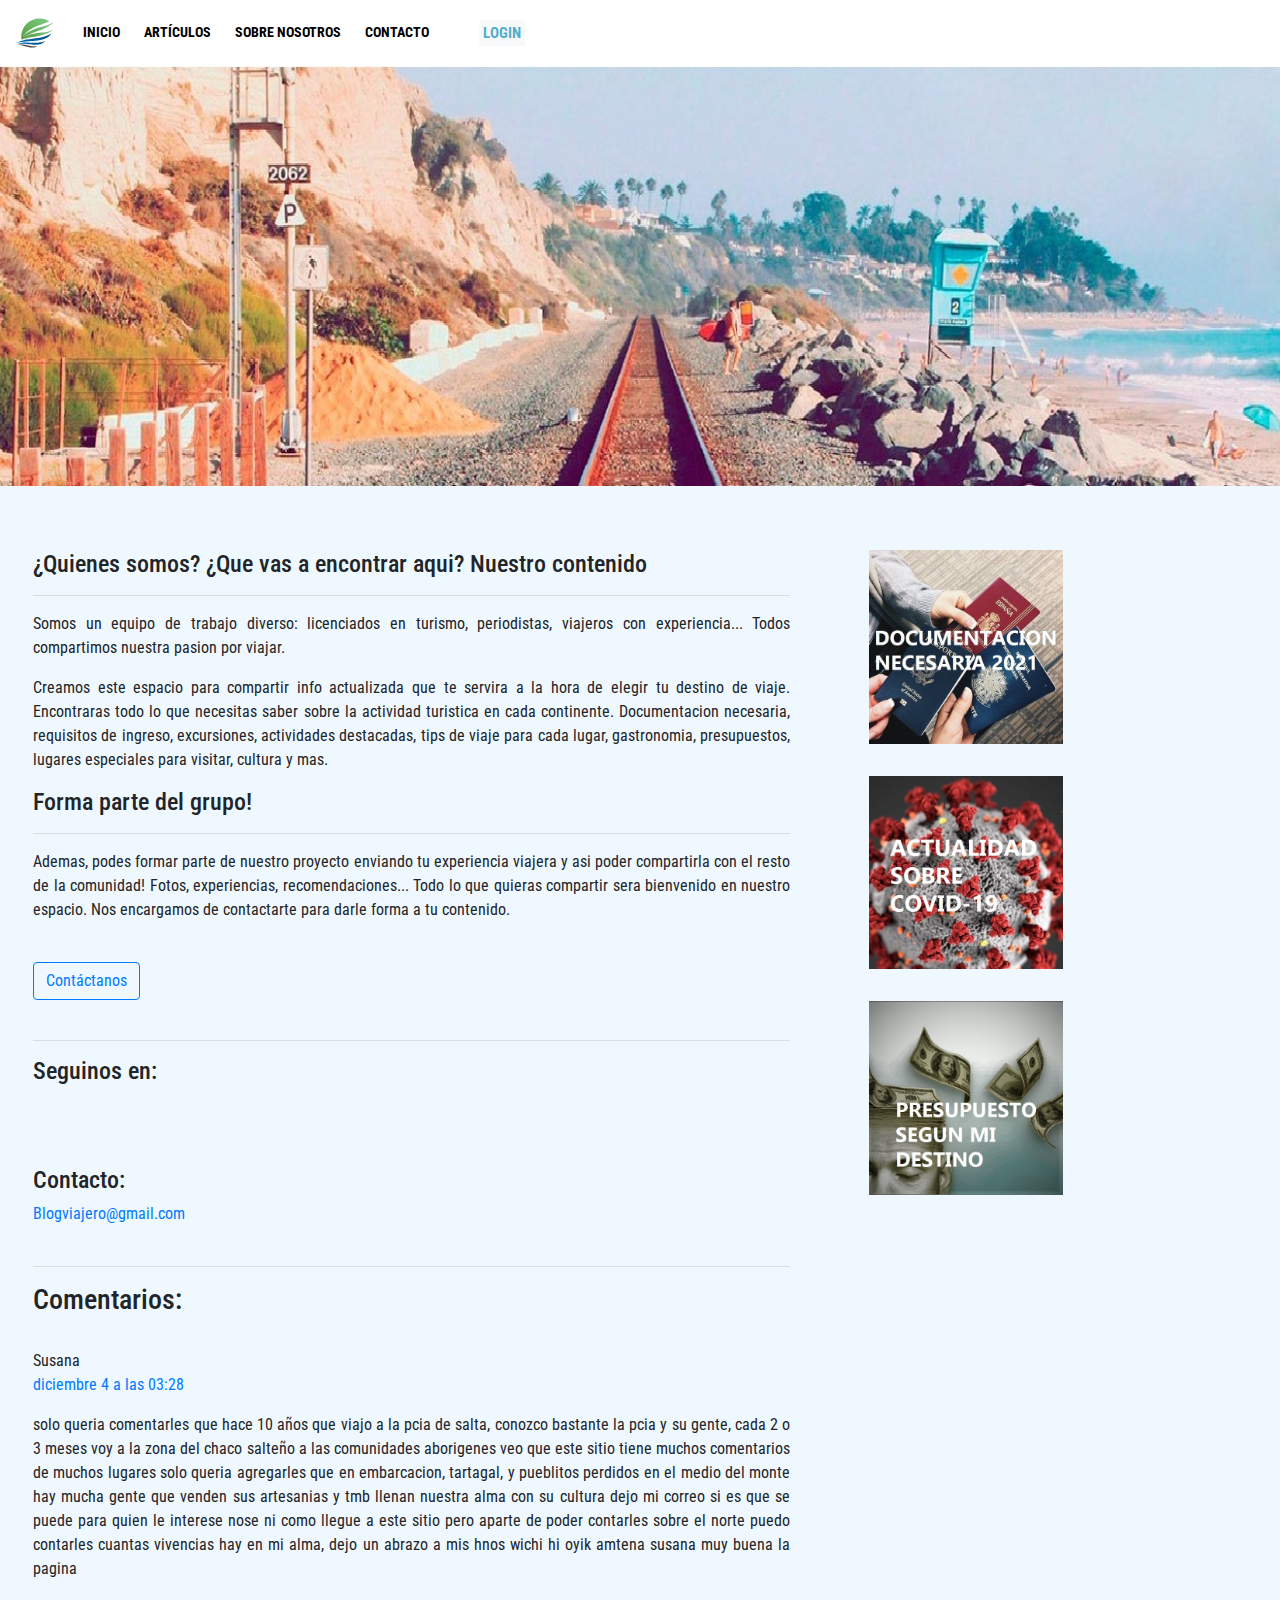
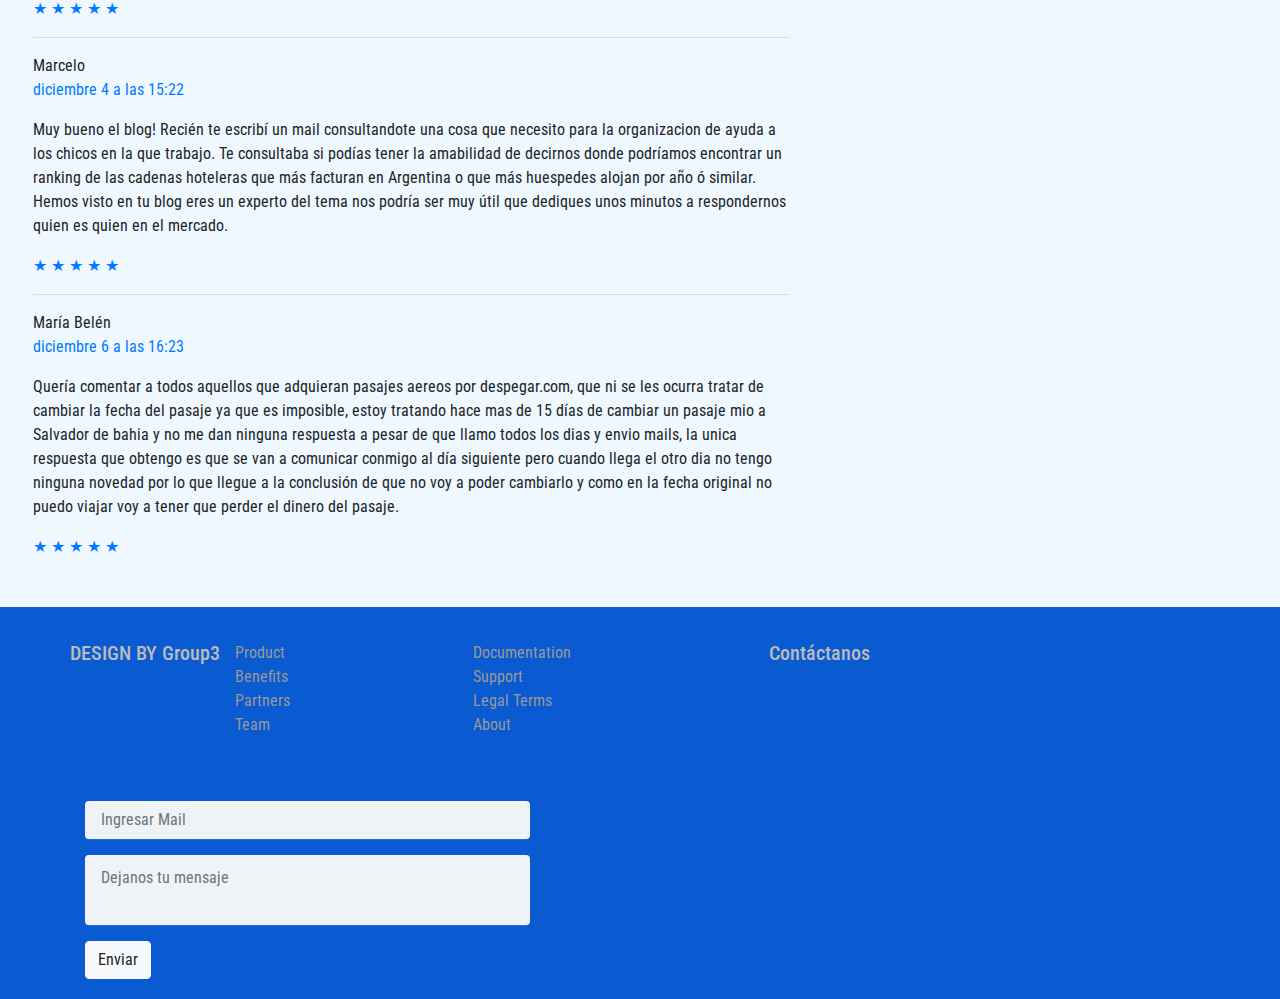
==== commit b8b76f5f: "modificaciones 28-02-2021" ====
--- a/ABOUT.HTML
+++ b/ABOUT.HTML
@@ -1,320 +1,258 @@
 <!DOCTYPE html>
 <html lang="en">
-  <head>
-    <!-- Required meta tags -->
-    <meta charset="utf-8" />
-    <meta name="viewport" content="width=device-width, initial-scale=1" />
-
-    <!-- Bootstrap CSS -->
-    <link
-      href="https://cdn.jsdelivr.net/npm/bootstrap@5.0.0-beta2/dist/css/bootstrap.min.css"
-      rel="stylesheet"
-      integrity="sha384-BmbxuPwQa2lc/FVzBcNJ7UAyJxM6wuqIj61tLrc4wSX0szH/Ev+nYRRuWlolflfl"
-      crossorigin="anonymous"
-    />
-    <link
-      rel="stylesheet"
-      href="https://fonts.googleapis.com/css?family=Open+Sans:300,300i,400,600"
-    />
-    <link
-      rel="stylesheet"
-      href="https://stackpath.bootstrapcdn.com/bootstrap/4.3.1/css/bootstrap.min.css"
-      integrity="sha384-ggOyR0iXCbMQv3Xipma34MD+dH/1fQ784/j6cY/iJTQUOhcWr7x9JvoRxT2MZw1T"
-      crossorigin="anonymous"
-    />
-    <link
-      rel="stylesheet"
-      href="hps://uttse.fontawesome.com/releases/v5.7.2/css/all.css"
-      integrity="sha384-fnmOCqbTlWIlj8LyTjo7mOUStjsKC4pOpQbqyi7RrhN7udi9RwhKkMHpvLbHG9Sr"
-      crossorigin="anonymous"
-    />
-    <link rel="stylesheet" href="assets/css/animate.css" />
-    <link rel="stylesheet" href="assets/css/style.css" />
-    <link rel="stylesheet" href="assets/css/media-queries.css" />
-
-    <link
-      href="https://cdn.jsdelivr.net/npm/bootstrap@5.0.0-beta1/dist/css/bootstrap.min.css"
-      rel="stylesheet"
-      integrity="sha384-giJF6kkoqNQ00vy+HMDP7azOuL0xtbfIcaT9wjKHr8RbDVddVHyTfAAsrekwKmP1"
-      crossorigin="anonymous"
-    />
-    <link
-      href="https://fonts.googleapis.com/css2?family=Raleway&family=Signika&display=swap"
-      rel="stylesheet"
-    />
-    <link
-      rel="stylesheet"
-      href="https://cdnjs.cloudflare.com/ajax/libs/font-awesome/5.14.0/css/all.min.css"
-      integrity="sha512-1PKOgIY59xJ8Co8+NE6FZ+LOAZKjy+KY8iq0G4B3CyeY6wYHN3yt9PW0XpSriVlkMXe40PTKnXrLnZ9+fkDaog=="
-      crossorigin="anonymous"
-    />
-
-    <!--Bootstrap CSS-->
-    <link
-      href="https://cdn.jsdelivr.net/npm/bootstrap@5.0.0-beta1/dist/css/bootstrap.min.css"
-      rel="stylesheet"
-      integrity="sha384-giJF6kkoqNQ00vy+HMDP7azOuL0xtbfIcaT9wjKHr8RbDVddVHyTfAAsrekwKmP1"
-      crossorigin="anonymous"
-    />
-    <link
-      href="https://cdn.jsdelivr.net/npm/bootstrap@5.0.0-beta1/dist/css/bootstrap.min.css"
-      rel="stylesheet"
-      integrity="sha384-giJF6kkoqNQ00vy+HMDP7azOuL0xtbfIcaT9wjKHr8RbDVddVHyTfAAsrekwKmP1"
-      crossorigin="anonymous"
-    />
-
-    <link rel="preconnect" href="https://fonts.gstatic.com" />
-    <link
-      href="https://fonts.googleapis.com/css2?family=Russo+One&display=swap"
-      rel="stylesheet"
-    />
-    <link rel="preconnect" href="https://fonts.gstatic.com" />
-    <link
-      href="https://fonts.googleapis.com/css2?family=Archivo+Black&family=Russo+One&display=swap"
-      rel="stylesheet"
-    />
-    <link
-      rel="stylesheet"
-      href="https://use.fontawesome.com/releases/v5.8.1/css/all.css"
-      integrity="sha384-50oBUHEmvpQ+1lW4y57PTFmhCaXp0ML5d60M1M7uH2+nqUivzIebhndOJK28anvf"
-      crossorigin="anonymous"
-    />
-    <link rel="preconnect" href="https://fonts.gstatic.com" />
-    <link
-      href="https://fonts.googleapis.com/css2?family=Roboto+Condensed:wght@700&display=swap"
-      rel="stylesheet"
-    />
-    <link rel="icon" href="/favicon.ico" />
-    <link
-      href="https://fonts.googleapis.com/css?family=Montserrat:400,700"
-      rel="stylesheet"
-      type="text/css"
-    />
-    <link
-      href="https://fonts.googleapis.com/css?family=Droid+Serif:400,700,400italic,700italic"
-      rel="stylesheet"
-      type="text/css"
-    />
-    <link
-      href="https://fonts.googleapis.com/css?family=Roboto+Slab:400,100,300,700"
-      rel="stylesheet"
-      type="text/css"
-    />
-    <link rel="stylesheet" href="style.css" />
-    <link rel="stylesheet" href="./articulos-style.css" />
-
-
-    <title>Turismo - Sobre NOSOTROS</title>
-  </head>
-  <body class="bodypf" id="Inicio">
-    <!-- Barra de navegación -->
-    <nav id="Inicio" class="navbar navbar-expand-sm navbar-light sticky-top">
-      <div class="container-fluid justify-content-start">
-          <a class="navbar-brand" href="./index.html"><img class="logo-navbar" src="./img/logo-navbar.svg" alt=""></a>
-          <button class="navbar-toggler" type="button" data-bs-toggle="collapse" data-bs-target="#navbarNavAltMarkup"
-              aria-controls="navbarNavAltMarkup" aria-expanded="false" aria-label="Toggle navigation">
-              <span class="navbar-toggler-icon"></span>
-          </button>
-          <div class="collapse navbar-collapse navbar-align" id="navbarNavAltMarkup">
-              <div class="navbar-nav">
-                  <a class="button" href="./index.html">INICIO</a>
-                  <a class="button" href="./articulos.html">ARTÍCULOS</a>
-                  <a class="button" href="ABOUT.HTML">SOBRE NOSOTROS</a>
-                  <a class="button" href="#idcontacto">CONTACTO</a>
-              </div>
-              <div>
-                  <!-- Button trigger modal -->
-
-                  <button type="button" class="btn btn-outline-primary btn-sm button-login" data-bs-toggle="modal"
-                      data-bs-target="#modalLogin" href="#">LOGIN</button>
-              </div>
+
+<head>
+  <!-- Required meta tags -->
+  <meta charset="utf-8" />
+  <meta name="viewport" content="width=device-width, initial-scale=1" />
+
+  <!-- Bootstrap CSS -->
+  <link href="https://cdn.jsdelivr.net/npm/bootstrap@5.0.0-beta2/dist/css/bootstrap.min.css" rel="stylesheet"
+    integrity="sha384-BmbxuPwQa2lc/FVzBcNJ7UAyJxM6wuqIj61tLrc4wSX0szH/Ev+nYRRuWlolflfl" crossorigin="anonymous" />
+  <link rel="stylesheet" href="https://fonts.googleapis.com/css?family=Open+Sans:300,300i,400,600" />
+  <link rel="stylesheet" href="https://stackpath.bootstrapcdn.com/bootstrap/4.3.1/css/bootstrap.min.css"
+    integrity="sha384-ggOyR0iXCbMQv3Xipma34MD+dH/1fQ784/j6cY/iJTQUOhcWr7x9JvoRxT2MZw1T" crossorigin="anonymous" />
+  <link rel="stylesheet" href="hps://uttse.fontawesome.com/releases/v5.7.2/css/all.css"
+    integrity="sha384-fnmOCqbTlWIlj8LyTjo7mOUStjsKC4pOpQbqyi7RrhN7udi9RwhKkMHpvLbHG9Sr" crossorigin="anonymous" />
+  <link rel="stylesheet" href="assets/css/animate.css" />
+  <link rel="stylesheet" href="assets/css/style.css" />
+  <link rel="stylesheet" href="assets/css/media-queries.css" />
+
+  <link href="https://cdn.jsdelivr.net/npm/bootstrap@5.0.0-beta1/dist/css/bootstrap.min.css" rel="stylesheet"
+    integrity="sha384-giJF6kkoqNQ00vy+HMDP7azOuL0xtbfIcaT9wjKHr8RbDVddVHyTfAAsrekwKmP1" crossorigin="anonymous" />
+  <link href="https://fonts.googleapis.com/css2?family=Raleway&family=Signika&display=swap" rel="stylesheet" />
+  <link rel="stylesheet" href="https://cdnjs.cloudflare.com/ajax/libs/font-awesome/5.14.0/css/all.min.css"
+    integrity="sha512-1PKOgIY59xJ8Co8+NE6FZ+LOAZKjy+KY8iq0G4B3CyeY6wYHN3yt9PW0XpSriVlkMXe40PTKnXrLnZ9+fkDaog=="
+    crossorigin="anonymous" />
+
+  <!--Bootstrap CSS-->
+  <link href="https://cdn.jsdelivr.net/npm/bootstrap@5.0.0-beta1/dist/css/bootstrap.min.css" rel="stylesheet"
+    integrity="sha384-giJF6kkoqNQ00vy+HMDP7azOuL0xtbfIcaT9wjKHr8RbDVddVHyTfAAsrekwKmP1" crossorigin="anonymous" />
+  <link href="https://cdn.jsdelivr.net/npm/bootstrap@5.0.0-beta1/dist/css/bootstrap.min.css" rel="stylesheet"
+    integrity="sha384-giJF6kkoqNQ00vy+HMDP7azOuL0xtbfIcaT9wjKHr8RbDVddVHyTfAAsrekwKmP1" crossorigin="anonymous" />
+
+  <link rel="preconnect" href="https://fonts.gstatic.com" />
+  <link href="https://fonts.googleapis.com/css2?family=Russo+One&display=swap" rel="stylesheet" />
+  <link rel="preconnect" href="https://fonts.gstatic.com" />
+  <link href="https://fonts.googleapis.com/css2?family=Archivo+Black&family=Russo+One&display=swap" rel="stylesheet" />
+  <link rel="stylesheet" href="https://use.fontawesome.com/releases/v5.8.1/css/all.css"
+    integrity="sha384-50oBUHEmvpQ+1lW4y57PTFmhCaXp0ML5d60M1M7uH2+nqUivzIebhndOJK28anvf" crossorigin="anonymous" />
+  <link rel="preconnect" href="https://fonts.gstatic.com" />
+  <link href="https://fonts.googleapis.com/css2?family=Roboto+Condensed:wght@700&display=swap" rel="stylesheet" />
+  <link rel="icon" href="/favicon.ico" />
+  <link href="https://fonts.googleapis.com/css?family=Montserrat:400,700" rel="stylesheet" type="text/css" />
+  <link href="https://fonts.googleapis.com/css?family=Droid+Serif:400,700,400italic,700italic" rel="stylesheet"
+    type="text/css" />
+  <link href="https://fonts.googleapis.com/css?family=Roboto+Slab:400,100,300,700" rel="stylesheet" type="text/css" />
+  <link rel="stylesheet" href="style.css" />
+  <link rel="stylesheet" href="./articulos-style.css" />
+
+
+  <title>Turismo - Sobre NOSOTROS</title>
+</head>
+
+<body class="bodypf" id="Inicio">
+  <!-- Barra de navegación -->
+  <nav id="Inicio" class="navbar navbar-expand-sm navbar-light sticky-top">
+    <div class="container-fluid justify-content-start">
+      <a class="navbar-brand" href="./index.html"><img class="logo-navbar" src="./img/logo-navbar.svg" alt=""></a>
+      <button class="navbar-toggler" type="button" data-bs-toggle="collapse" data-bs-target="#navbarNavAltMarkup"
+        aria-controls="navbarNavAltMarkup" aria-expanded="false" aria-label="Toggle navigation">
+        <span class="navbar-toggler-icon"></span>
+      </button>
+      <div class="collapse navbar-collapse navbar-align" id="navbarNavAltMarkup">
+        <div class="navbar-nav">
+          <a class="button" href="./index.html">INICIO</a>
+          <a class="button" href="./articulos.html">ARTÍCULOS</a>
+          <a class="button" href="ABOUT.HTML">SOBRE NOSOTROS</a>
+          <a class="button" href="#idcontacto">CONTACTO</a>
+        </div>
+        <div>
+          <!-- Button trigger modal -->
+
+          <button type="button" class="btn btn-outline-primary btn-sm button-login" data-bs-toggle="modal"
+            data-bs-target="#modalLogin" href="#">LOGIN</button>
+        </div>
+      </div>
+    </div>
+  </nav>
+
+  <!-- Modal Login -->
+  <div class="modal fade" id="modalLogin" tabindex="-1" aria-labelledby="exampleModalLabel" aria-hidden="true">
+    <div class="modal-dialog">
+      <div class="modal-content">
+        <div class="modal-header">
+          <p class="modal-title" id="exampleModalLabel"></p>
+          <button type="button" class="btn-close button-close" data-bs-dismiss="modal" aria-label="Close"></button>
+        </div>
+        <div class="modal-body">
+          <button class="button-modal-logfb">Ingresar con Facebook</button>
+          <button class="button-modal-loggl">Ingresar con Google</button>
+          <div class="modal-separator">
+            <span class="modal-span">or</span>
+            <hr class="modal-hr" />
           </div>
-      </div>
-  </nav>
-
-    <!-- Modal Login -->
-    <div
-      class="modal fade"
-      id="modalLogin"
-      tabindex="-1"
-      aria-labelledby="exampleModalLabel"
-      aria-hidden="true"
-    >
-      <div class="modal-dialog">
-        <div class="modal-content">
-          <div class="modal-header">
-            <p class="modal-title" id="exampleModalLabel"></p>
-            <button
-              type="button"
-              class="btn-close button-close"
-              data-bs-dismiss="modal"
-              aria-label="Close"
-            ></button>
-          </div>
-          <div class="modal-body">
-            <button class="button-modal-logfb">Ingresar con Facebook</button>
-            <button class="button-modal-loggl">Ingresar con Google</button>
-            <div class="modal-separator">
-              <span class="modal-span">or</span>
-              <hr class="modal-hr" />
-            </div>
-            <form>
-              <div class="mb-3">
-                <label for="exampleInputEmail1" class="form-label"></label>
-                <input
-                  type="email"
-                  class="form-control"
-                  id="exampleInputEmail1"
-                  aria-describedby="emailHelp"
-                  placeholder="Ingrese su correo electronico"
-                />
-              </div>
-              <div class="mb-3">
-                <label for="exampleInputPassword1" class="form-label"></label>
-                <input
-                  type="password"
-                  class="form-control"
-                  id="exampleInputPassword1"
-                  placeholder="Ingrese su contraseña"
-                />
-              </div>
-              <div class="mb-3 form-check">
-                <input
-                  type="checkbox"
-                  class="form-check-input"
-                  id="exampleCheck1"
-                />
-                <label class="form-check-label" for="exampleCheck1"
-                  >Recuerdame</label
-                >
-              </div>
-              <div class="link-fyp">
-                <a href="#">¿Olvidaste tu contraseña?</a>
-              </div>
-              <button type="submit" class="button-modal-login">Ingresar</button>
-            </form>
-          </div>
-          <div class="modal-footer">
-            <a href="./registro.html">¿No tienes una cuenta? Registrarse</a>
-          </div>
-        </div>
-      </div>
-    </div>
-
-    <!--%%%%%%%%%%%%%%%%%%%%%%%%%%%%%%%%%%%%%%%%%%%%%%%%%%%%%%%%%%%%%%%%%%%%%%%%%%%%%%%%%%%%%%-->
-    <header>
-      <!--IMAGEN PRINCIPAL-->
-      <section>
-        <div>
-          <img style="width: 100%;" src="./img1/cabecera-bonvoyage.jpg" alt="" />
-        </div>
-      </section>
-    </header>
-    <!--Quienes somos?-->
-
-    <section class="row">
-      <div class="col-md-8 p-5">
-        <p class="text-justify" style="align-content: center">
-          <H4>¿Quienes somos? ¿Que vas a encontrar aqui? Nuestro contenido</H4>
-          <hr>
-        </p>
-        <p class="text-justify" style="align-content: center">
-          Somos un equipo de trabajo diverso: licenciados en turismo,
-          periodistas, viajeros con experiencia... Todos compartimos nuestra
-          pasion por viajar.
-        </p>
-        <p class="text-justify" style="align-content: center">
-          Creamos este espacio para compartir info actualizada que te servira a
-          la hora de elegir tu destino de viaje. Encontraras todo lo que
-          necesitas saber sobre la actividad turistica en cada continente.
-          Documentacion necesaria, requisitos de ingreso, excursiones,
-          actividades destacadas, tips de viaje para cada lugar, gastronomia,
-          presupuestos, lugares especiales para visitar, cultura y mas.
-        </p>
-        <h4>Forma parte del grupo!</h4>
-        <hr>
-        <p class="text-justify" style="align-content: center">
-          Ademas, podes formar parte de nuestro proyecto enviando tu experiencia
-          viajera y asi poder compartirla con el resto de la comunidad! Fotos, experiencias, recomendaciones... Todo lo que quieras compartir sera bienvenido en nuestro espacio. Nos encargamos de contactarte para darle forma a tu contenido.
-        </p>
-        <br>
-        <button type="button" class="btn btn-outline-primary">Contactanos</button>
-        <br><br>
-        <hr>
-        <div>
+          <form>
+            <div class="mb-3">
+              <label for="exampleInputEmail1" class="form-label"></label>
+              <input type="email" class="form-control" id="exampleInputEmail1" aria-describedby="emailHelp"
+                placeholder="Ingrese su correo electronico" />
+            </div>
+            <div class="mb-3">
+              <label for="exampleInputPassword1" class="form-label"></label>
+              <input type="password" class="form-control" id="exampleInputPassword1"
+                placeholder="Ingrese su contraseña" />
+            </div>
+            <div class="mb-3 form-check">
+              <input type="checkbox" class="form-check-input" id="exampleCheck1" />
+              <label class="form-check-label" for="exampleCheck1">Recuerdame</label>
+            </div>
+            <div class="link-fyp">
+              <a href="#">¿Olvidaste tu contraseña?</a>
+            </div>
+            <button type="submit" class="button-modal-login">Ingresar</button>
+          </form>
+        </div>
+        <div class="modal-footer">
+          <a href="./registro.html">¿No tienes una cuenta? Registrarse</a>
+        </div>
+      </div>
+    </div>
+  </div>
+
+  <!--%%%%%%%%%%%%%%%%%%%%%%%%%%%%%%%%%%%%%%%%%%%%%%%%%%%%%%%%%%%%%%%%%%%%%%%%%%%%%%%%%%%%%%-->
+  <header>
+    <!--IMAGEN PRINCIPAL-->
+    <section>
+      <div>
+        <img style="width: 100%;" src="./img/cabecera-bonvoyage.jpg" alt="" />
+      </div>
+    </section>
+  </header>
+  <!--Quienes somos?-->
+
+  <section class="row">
+    <div class="col-md-8 p-5">
+      <p class="text-justify" style="align-content: center">
+      <H4>¿Quienes somos? ¿Que vas a encontrar aqui? Nuestro contenido</H4>
+      <hr>
+      </p>
+      <p class="text-justify" style="align-content: center">
+        Somos un equipo de trabajo diverso: licenciados en turismo,
+        periodistas, viajeros con experiencia... Todos compartimos nuestra
+        pasion por viajar.
+      </p>
+      <p class="text-justify" style="align-content: center">
+        Creamos este espacio para compartir info actualizada que te servira a
+        la hora de elegir tu destino de viaje. Encontraras todo lo que
+        necesitas saber sobre la actividad turistica en cada continente.
+        Documentacion necesaria, requisitos de ingreso, excursiones,
+        actividades destacadas, tips de viaje para cada lugar, gastronomia,
+        presupuestos, lugares especiales para visitar, cultura y mas.
+      </p>
+      <h4>Forma parte del grupo!</h4>
+      <hr>
+      <p class="text-justify" style="align-content: center">
+        Ademas, podes formar parte de nuestro proyecto enviando tu experiencia
+        viajera y asi poder compartirla con el resto de la comunidad! Fotos, experiencias, recomendaciones... Todo lo
+        que quieras compartir sera bienvenido en nuestro espacio. Nos encargamos de contactarte para darle forma a tu
+        contenido.
+      </p>
+      <br>
+      <a href="#idcontacto"><button type="button" class="btn btn-outline-primary">Contáctanos</button></a>
+      <br><br>
+      <hr>
+      <div>
         <h4>Seguinos en:</h4>
         <br>
         <a href="https://www.facebook.com/" class="card-link fab fa-facebook-square fa-2x giro" target="_blank"></a>
-        <a href="https://www.google.com/" class="card-link fab fa-google-plus-square fa-2x giro" target="_blank"></a>
-        <a href="https://www.instagram.com/" class="card-link fab fa-instagram-square fa-2x giro" target="_blank"></a>
+        <a href="https://www.google.com/" class="card-link fab fa-google-plus-square fa-2x giro" target="_blank"
+          style="color: red;"></a>
+        <a href="https://www.instagram.com/" class="card-link fab fa-instagram-square fa-2x giro" target="_blank"
+          style="color: hotpink;""></a>
         <br><br>
         <h4>Contacto:</h4>
-        <span><a href="#">Blogviajero@gmail.com</a></span>
+        <span><a href=" #">Blogviajero@gmail.com</a></span>
         <br><br>
         <hr>
-    </div>
-    <!--SECCION COMENTARIOS-->
-    <section>
+      </div>
+      <!--SECCION COMENTARIOS-->
+      <section>
         <H3>Comentarios:</H3>
         <br>
         <span>Susana</span>
         <p><a href="#">diciembre 4 a las 03:28</a></p>
-        <p class="text-justify" style="align-content: center">solo queria comentarles que hace 10 años que viajo a la pcia de salta, conozco bastante la pcia y su gente, cada 2 o 3 meses voy a la zona del chaco salteño a las comunidades aborigenes veo que este sitio tiene muchos comentarios de muchos lugares solo queria agregarles que en embarcacion, tartagal, y pueblitos perdidos en el medio del monte hay mucha gente que venden sus artesanias y tmb llenan nuestra alma con su cultura dejo mi correo si es que se puede para quien le interese nose ni como llegue a este sitio pero aparte de poder contarles sobre el norte puedo contarles cuantas vivencias hay en mi alma, dejo un abrazo a mis hnos wichi hi oyik amtena susana muy buena la pagina
-          </p>
-          <div class="ec-stars-wrapper">
-            <a href="" data-value="1" title="Votar con 1 estrellas">&#9733;</a>
-            <a href="" data-value="2" title="Votar con 2 estrellas">&#9733;</a>
-            <a href="" data-value="3" title="Votar con 3 estrellas">&#9733;</a>
-            <a href="" data-value="4" title="Votar con 4 estrellas">&#9733;</a>
-            <a href="" data-value="5" title="Votar con 5 estrellas">&#9733;</a>
-        </div>
-          <hr>
-          <span>Marcelo</span>
-          <p><a href="#">diciembre 4 a las 15:22</a></p>
-          <p>Muy bueno el blog! Recién te escribí un mail consultandote una cosa que necesito para la organizacion de ayuda a los chicos en la que trabajo. Te consultaba si podías tener la amabilidad de decirnos donde podríamos encontrar un ranking de las cadenas hoteleras que más facturan en Argentina o que más huespedes alojan por año ó similar. Hemos visto en tu blog eres un experto del tema nos podría ser muy útil que dediques unos minutos a respondernos quien es quien en el mercado.</p>
-          <div class="ec-stars-wrapper">
-            <a href="" data-value="1" title="Votar con 1 estrellas">&#9733;</a>
-            <a href="" data-value="2" title="Votar con 2 estrellas">&#9733;</a>
-            <a href="" data-value="3" title="Votar con 3 estrellas">&#9733;</a>
-            <a href="" data-value="4" title="Votar con 4 estrellas">&#9733;</a>
-            <a href="" data-value="5" title="Votar con 5 estrellas">&#9733;</a>
-          </div>
-          <hr>
-          <span>María Belén</span>
-          <p><a href="#">diciembre 6 a las 16:23</a></p>
-          <p>Quería comentar a todos aquellos que adquieran pasajes aereos por despegar.com, que ni se les ocurra tratar de cambiar la fecha del pasaje ya que es imposible, estoy tratando hace mas de 15 días de cambiar un pasaje mio a Salvador de bahia y no me dan ninguna respuesta a pesar de que llamo todos los dias y envio mails, la unica respuesta que obtengo es que se van a comunicar conmigo al día siguiente pero cuando llega el otro dia no tengo ninguna novedad por lo que llegue a la conclusión de que no voy a poder cambiarlo y como en la fecha original no puedo viajar voy a tener que perder el dinero del pasaje.</p>
-          <div class="ec-stars-wrapper">
-            <a href="" data-value="1" title="Votar con 1 estrellas">&#9733;</a>
-            <a href="" data-value="2" title="Votar con 2 estrellas">&#9733;</a>
-            <a href="" data-value="3" title="Votar con 3 estrellas">&#9733;</a>
-            <a href="" data-value="4" title="Votar con 4 estrellas">&#9733;</a>
-            <a href="" data-value="5" title="Votar con 5 estrellas">&#9733;</a>
-          </div>
-        </section>
-      </div>
-      <!--SIDEBAR-->
-      <div class="col-md-3 herald-sidebar-right">
-        <div class="mt-5 p-3">
-          <a href="#">
-          <img style="width: 75%; height: 75%;" src="./img1/pasaporte2.jpg" href="#">
-          </a>
-        </div>
-        <div class="p-3">
-            <a href="#">
-            <img style="width: 75%; height: 75%;" src="./img1/covid192.jpg" href="#">
-            </a>
-          </div>
-          <div class="p-3">
-            <a href="#">  
-            <img style="width: 75%; height: 75%;" src="./img1/DINERO.jpg" href="#">
-            </a>
-          </div>
-      </div>
-
-
-    </section>
-
-    <!--FOOTER-->
+        <p class="text-justify" style="align-content: center">solo queria comentarles que hace 10 años que viajo a la
+          pcia de salta, conozco bastante la pcia y su gente, cada 2 o 3 meses voy a la zona del chaco salteño a las
+          comunidades aborigenes veo que este sitio tiene muchos comentarios de muchos lugares solo queria agregarles
+          que en embarcacion, tartagal, y pueblitos perdidos en el medio del monte hay mucha gente que venden sus
+          artesanias y tmb llenan nuestra alma con su cultura dejo mi correo si es que se puede para quien le interese
+          nose ni como llegue a este sitio pero aparte de poder contarles sobre el norte puedo contarles cuantas
+          vivencias hay en mi alma, dejo un abrazo a mis hnos wichi hi oyik amtena susana muy buena la pagina
+        </p>
+        <div class="ec-stars-wrapper">
+          <a href="" data-value="1" title="Votar con 1 estrellas">&#9733;</a>
+          <a href="" data-value="2" title="Votar con 2 estrellas">&#9733;</a>
+          <a href="" data-value="3" title="Votar con 3 estrellas">&#9733;</a>
+          <a href="" data-value="4" title="Votar con 4 estrellas">&#9733;</a>
+          <a href="" data-value="5" title="Votar con 5 estrellas">&#9733;</a>
+        </div>
+        <hr>
+        <span>Marcelo</span>
+        <p><a href="#">diciembre 4 a las 15:22</a></p>
+        <p>Muy bueno el blog! Recién te escribí un mail consultandote una cosa que necesito para la organizacion de
+          ayuda a los chicos en la que trabajo. Te consultaba si podías tener la amabilidad de decirnos donde podríamos
+          encontrar un ranking de las cadenas hoteleras que más facturan en Argentina o que más huespedes alojan por año
+          ó similar. Hemos visto en tu blog eres un experto del tema nos podría ser muy útil que dediques unos minutos a
+          respondernos quien es quien en el mercado.</p>
+        <div class="ec-stars-wrapper">
+          <a href="" data-value="1" title="Votar con 1 estrellas">&#9733;</a>
+          <a href="" data-value="2" title="Votar con 2 estrellas">&#9733;</a>
+          <a href="" data-value="3" title="Votar con 3 estrellas">&#9733;</a>
+          <a href="" data-value="4" title="Votar con 4 estrellas">&#9733;</a>
+          <a href="" data-value="5" title="Votar con 5 estrellas">&#9733;</a>
+        </div>
+        <hr>
+        <span>María Belén</span>
+        <p><a href="#">diciembre 6 a las 16:23</a></p>
+        <p>Quería comentar a todos aquellos que adquieran pasajes aereos por despegar.com, que ni se les ocurra tratar
+          de cambiar la fecha del pasaje ya que es imposible, estoy tratando hace mas de 15 días de cambiar un pasaje
+          mio a Salvador de bahia y no me dan ninguna respuesta a pesar de que llamo todos los dias y envio mails, la
+          unica respuesta que obtengo es que se van a comunicar conmigo al día siguiente pero cuando llega el otro dia
+          no tengo ninguna novedad por lo que llegue a la conclusión de que no voy a poder cambiarlo y como en la fecha
+          original no puedo viajar voy a tener que perder el dinero del pasaje.</p>
+        <div class="ec-stars-wrapper">
+          <a href="" data-value="1" title="Votar con 1 estrellas">&#9733;</a>
+          <a href="" data-value="2" title="Votar con 2 estrellas">&#9733;</a>
+          <a href="" data-value="3" title="Votar con 3 estrellas">&#9733;</a>
+          <a href="" data-value="4" title="Votar con 4 estrellas">&#9733;</a>
+          <a href="" data-value="5" title="Votar con 5 estrellas">&#9733;</a>
+        </div>
+      </section>
+    </div>
+    <!--SIDEBAR-->
+    <div class="col-md-3 herald-sidebar-right">
+      <div class="mt-5 p-3">
+        <a href="#">
+          <img class="w-75" src="./img/pasaporte2.jpg" href="#">
+        </a>
+      </div>
+      <div class="p-3">
+        <a href="#">
+          <img class="w-75" src="./img/covid192.jpg" href="#">
+        </a>
+      </div>
+      <div class="p-3">
+        <a href="#">
+          <img class="w-75" src="./img/DINERO.jpg" href="#">
+        </a>
+      </div>
+    </div>
+
+
+  </section>
+
+  <!--FOOTER-->
   <footer class="footer" id="idcontacto">
     <div class="container mx-auto my-1">
       <div class="row">
@@ -341,49 +279,25 @@
             </div>
           </div>
           <div class="d-flex justify-content-center">
-            <a
-              href="https://www.facebook.com/"
-              class="card-link fab fa-facebook fa-2x giro"
-              target="_blank"
-            ></a>
-            <a
-              href="https://twitter.com/?lang=es"
-              class="card-link fab fa-twitter-square fa-2x giro"
-              target="_blank"
-            ></a>
-            <a
-              href="https://www.youtube.com/"
-              class="card-link fab fa-youtube-square fa-2x giro"
-              target="_blank"
-            ></a>
-            <a
-              href="https://www.instagram.com/"
-              class="card-link fab fa-instagram fa-2x giro"
-              target="_blank"
-            ></a>
+            <a href="https://www.facebook.com/" class="card-link fab fa-facebook fa-2x giro" target="_blank"></a>
+            <a href="https://twitter.com/?lang=es" class="card-link fab fa-twitter-square fa-2x giro"
+              target="_blank"></a>
+            <a href="https://www.youtube.com/" class="card-link fab fa-youtube-square fa-2x giro" target="_blank"></a>
+            <a href="https://www.instagram.com/" class="card-link fab fa-instagram fa-2x giro" target="_blank"></a>
           </div>
           <br />
         </div>
 
         <div class="col-md-2">
-          <h5 class="text-md-right">Contactános</h5>
+          <h5 class="text-md-right">Contáctanos</h5>
         </div>
         <div class="col-md-5">
           <form>
             <fieldset class="form-group">
-              <input
-                type="email"
-                class="form-control"
-                id="exampleInputEmail1"
-                placeholder="Ingresar Mail"
-              />
+              <input type="email" class="form-control" id="exampleInputEmail1" placeholder="Ingresar Mail" />
             </fieldset>
             <fieldset class="form-group">
-              <textarea
-                class="form-control"
-                id="exampleMessage"
-                placeholder="Dejanos tu mensaje"
-              ></textarea>
+              <textarea class="form-control" id="exampleMessage" placeholder="Dejanos tu mensaje"></textarea>
             </fieldset>
             <fieldset class="form-group text-xs-right">
               <button type="button" class="btn btn-light">Enviar</button>
@@ -394,21 +308,20 @@
     </div>
   </footer>
 
-    
+
   </section>
-    <!-- Optional JavaScript; choose one of the two! -->
-
-    <!-- Option 1: Bootstrap Bundle with Popper -->
-    <script
-      src="https://cdn.jsdelivr.net/npm/bootstrap@5.0.0-beta2/dist/js/bootstrap.bundle.min.js"
-      integrity="sha384-b5kHyXgcpbZJO/tY9Ul7kGkf1S0CWuKcCD38l8YkeH8z8QjE0GmW1gYU5S9FOnJ0"
-      crossorigin="anonymous"
-    ></script>
-
-    <!-- Option 2: Separate Popper and Bootstrap JS -->
-    <!--
+  <!-- Optional JavaScript; choose one of the two! -->
+
+  <!-- Option 1: Bootstrap Bundle with Popper -->
+  <script src="https://cdn.jsdelivr.net/npm/bootstrap@5.0.0-beta2/dist/js/bootstrap.bundle.min.js"
+    integrity="sha384-b5kHyXgcpbZJO/tY9Ul7kGkf1S0CWuKcCD38l8YkeH8z8QjE0GmW1gYU5S9FOnJ0"
+    crossorigin="anonymous"></script>
+
+  <!-- Option 2: Separate Popper and Bootstrap JS -->
+  <!--
     <script src="https://cdn.jsdelivr.net/npm/@popperjs/core@2.6.0/dist/umd/popper.min.js" integrity="sha384-KsvD1yqQ1/1+IA7gi3P0tyJcT3vR+NdBTt13hSJ2lnve8agRGXTTyNaBYmCR/Nwi" crossorigin="anonymous"></script>
     <script src="https://cdn.jsdelivr.net/npm/bootstrap@5.0.0-beta2/dist/js/bootstrap.min.js" integrity="sha384-nsg8ua9HAw1y0W1btsyWgBklPnCUAFLuTMS2G72MMONqmOymq585AcH49TLBQObG" crossorigin="anonymous"></script>
     -->
-  </body>
-</html>
+</body>
+
+</html>--- a/style.css
+++ b/style.css
@@ -333,7 +333,7 @@
   }
   .img2 {
     width: 220px;
-    max-height: 120px;
+    max-height: 100px;
     /*overflow: hidden;*/
     justify-content: space-between;
   }
@@ -365,7 +365,7 @@
 
   .img2 {
     width: 130px;
-    max-height: 50px;
+    max-height: 70px;
     /*overflow: hidden;*/
     justify-content: space-between;
   }
@@ -379,10 +379,10 @@
     font-size: 0.5rem;
   }
   h6 {
-    font-size: 0.3rem;
+    font-size: 0.7rem;
   }
   p {
-    font-size: 0.1rem;
+    font-size: 0.7rem;
   }
 }
 
@@ -396,7 +396,7 @@
 
   .img2 {
     width: 115px;
-    max-height: 150px;
+    max-height: 190px;
     /*overflow: hidden;*/
     justify-content: space-between;
   }
@@ -411,14 +411,14 @@
     font-size: 0.5rem;
   }
   h6 {
-    font-size: 0.3rem;
+    font-size: 0.5rem;
   }
   p {
-    font-size: 0.1rem;
+    font-size: 0.5rem;
   }
   div.card.img2 {
     width: 115px;
-    height: 30px;
+    height: 60px;
     /*overflow: hidden;*/
     /*font-size: 0.5rem;*/
   }
@@ -433,32 +433,32 @@
   }
   .img2 {
     width: 100px;
-    max-height: 100px;
-    /*overflow: hidden;*/
-    justify-content: space-between;
-  }
-  div.card {
+    max-height: 120px;
+    /*overflow: hidden;*/
+    justify-content: space-between;
+  }
+  div.card.img1 {
+    width: 100px;
+    max-height: 180px;
+    /*overflow: hidden;*/
+    /*font-size: 0.5rem;*/
+    margin-left: 0;
+  }
+  div.card.img2 {
     width: 100px;
     max-height: 160px;
     /*overflow: hidden;*/
     /*font-size: 0.5rem;*/
-    margin-left: 0;
-  }
-  div.card.img2 {
-    width: 100px;
-    max-height: 80px;
-    /*overflow: hidden;*/
-    /*font-size: 0.5rem;*/
   }
 
   h4 {
-    font-size: 0.4rem;
+    font-size: 0.5rem;
   }
   h6 {
-    font-size: 0.2rem;
+    font-size: 0.5rem;
   }
   p {
-    font-size: 0.1rem;
+    font-size: 0.5rem;
   }
 }
 
@@ -473,13 +473,18 @@
   transform: translate(-50%, -50%);
 }
 
+.img-openarticle {
+  width: 100%;
+  height: 466.56px;
+  object-fit: cover;
+}
 /*css cony*/
 
 /*css eduardo*/
 
 /* header*/
 .carousel-item {
-  height: 65vh;
+  /*height: 65vh;*/
   min-height: 350px;
   background: no-repeat center center scroll;
   -webkit-background-size: cover;
--- a/articulos-style.css
+++ b/articulos-style.css
@@ -224,10 +224,10 @@
 }
 
 .divisor-cards {
-  border: solid 2px lightblue;
+  border: solid 2px #0e69f196;
   opacity: 1;
   width: 25%;
-  background-color: lightblue;
+  background-color: #0e69f196;
 }
 
 .link-cards:link {
@@ -355,7 +355,7 @@
 }
 
 .ultimas-entradas-list {
-  border-left: 5px solid lightblue;
+  border-left: 5px solid #0e69f196;
   padding-left: 0.5rem;
   font-weight: bold;
 }
@@ -376,7 +376,7 @@
 
 .ultimas-entradas-link:hover {
   text-decoration: none;
-  color: lightblue;
+  color: #0e69f196;
 }
 
 @media only screen and (max-width: 768px) {
@@ -403,7 +403,7 @@
 
 .titulo-tabla {
   font-size: 1.3rem;
-  border-bottom: lightblue solid 1px !important;
+  border-bottom: #0e69f196 solid 1px !important;
   border-bottom-width: 3px !important;
 }
 
@@ -419,12 +419,12 @@
 }
 
 .border-td-top {
-  border-bottom: lightblue solid 1px;
+  border-bottom: #0e69f196 solid 1px;
   border-bottom-width: 3px !important;
 }
 
 .border-td-bottom {
-  border-bottom: lightblue solid 1px;
+  border-bottom: #0e69f196 solid 1px;
   border-bottom-width: 3px !important;
 }
 
@@ -458,115 +458,6 @@
 
 /* CSS Footer */
 
-footer {
-  background: url(...);
-  background-repeat: no-repeat;
-  background-size: cover;
-  background-position: center;
-}
-
-footer > div > ul > li {
-  list-style: none;
-}
-
-.img-logos-footer {
-  display: flex;
-  flex-wrap: wrap;
-  justify-content: space-between;
-  margin-left: 20%;
-  margin-right: 20%;
-}
-
-.img-footer {
-  width: 60px;
-  filter: invert(100%);
-}
-
-.copyright-footer {
-  margin-left: 20%;
-  color: black;
-}
-
-.links-footer {
-  display: flex;
-  flex-wrap: wrap;
-  margin-left: 20%;
-  padding: 0;
-}
-
-.color-icon {
-  color: black;
-  font-size: 20px;
-}
-
-.icons-footer {
-  margin-top: 10px;
-}
-
-footer > div > ul > a:link {
-  text-decoration: none;
-  list-style: none;
-  color: black;
-}
-
-footer > div > ul > a:visited {
-  text-decoration: none;
-  color: black;
-}
-
-footer > div > ul > a:hover {
-  text-decoration: none;
-  color: black;
-}
-
-footer > div > ul > a:active {
-  text-decoration: none;
-  color: black;
-}
-
-@media only screen and (max-width: 768px) {
-  .copyright-footer {
-    display: flex;
-    flex-wrap: wrap;
-    justify-content: start;
-    margin-left: 15%;
-    margin-right: 10%;
-  }
-  .links-footer {
-    margin-left: 15%;
-  }
-}
-
-@media only screen and (max-width: 425px) {
-  .img-footer {
-    margin-left: 0;
-  }
-  .icons-footer {
-    margin-left: 3px;
-    margin-right: 3px;
-    padding: 0;
-  }
-  .img-logos-footer {
-    display: flex;
-    justify-content: center;
-    margin-top: 10px;
-    margin-bottom: 15px;
-  }
-  .links-footer {
-    display: flex;
-    flex-wrap: wrap;
-    flex-direction: column;
-  }
-}
-
-@media only screen and (min-width: 1440px) {
-  footer {
-    padding-left: 10%;
-  }
-}
-
-@media only screen and (min-width: 650px) {
-  .priv-mediaq {
-    margin-left: 20px;
-  }
-}
+.form-group {
+  margin-bottom: 1rem;
+}
